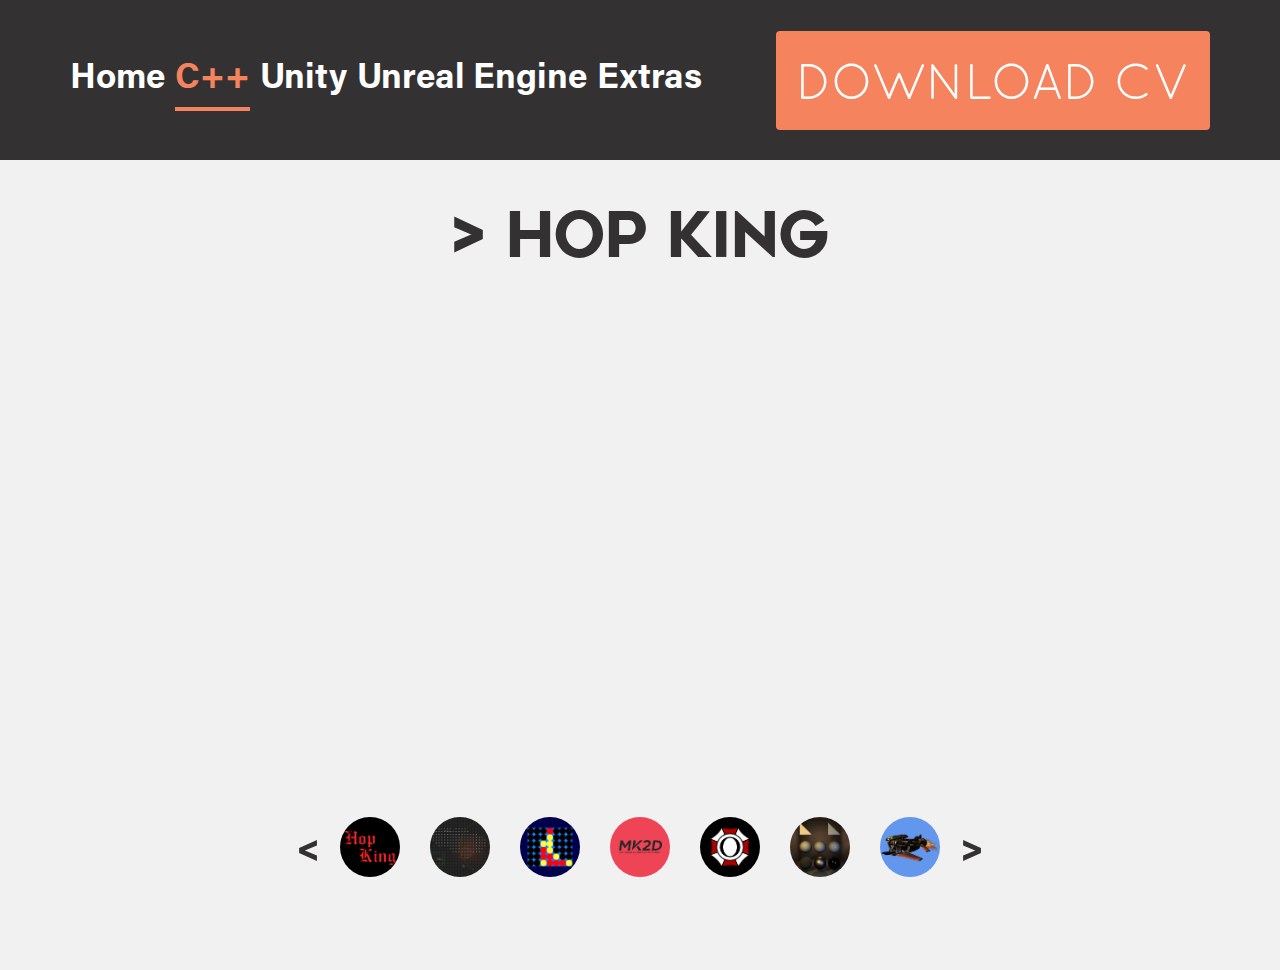
==== C++.html @ d54a9fe7 "Video support in slideshow + Graphics prog projects" ====
<!doctype html>
<html lang="nl">
    <head>
        <meta charset="UTF-8">
        <title>Sacha Gonzalez De Muer | C++ Projects</title>
        <link rel="stylesheet" href="css/style.css">
        <link rel="shortcut icon" type="image/png" href="images/illustraties/vault-boys/vault%20me.png"/>

        <script>
            // Function to update the button text based on screen size
            function updateButtonText() {
                const downloadButton = document.querySelector(".navbar-download-button");
                const isMobile = window.innerWidth <= 1024; // Adjust the screen width as needed

                if (isMobile) {
                    downloadButton.textContent = "CV";
                } else {
                    downloadButton.textContent = "DOWNLOAD CV";
                }
            }

            // Call the function on page load and when the window is resized
            window.addEventListener("load", updateButtonText);
            window.addEventListener("resize", updateButtonText);
        </script>
    </head>

    <body>
        <div class="wrapper zwart">
            <header>
                <div class="navbar-group">
                    <nav>
                        <ul class="navbar-buttons">
                            <li><a href="index.html">Home</a></li>
                            <li class="active"><a href="C++.html">C++</a></li>
                            <li><a href="unity.html">Unity</a></li>
                            <li><a href="unrealengine.html">Unreal Engine</a></li>
                            <li><a href="extras.html">Extras</a></li>
                        </ul>
                    </nav>
                </div>
                <a  href="files/GonzalezDeMuerSacha_CV_2022.pdf" class="navbar-download-button">DOWNLOAD CV</a>
            </header>
        </div>

        <main>

            <div id="slideshow-container" class="slider-container">
                <div class="piece-container">
                    <div class="piece-title">
                        <h1>> Hop King</h1>
                    </div>
                    <div class="piece" id="hopking">  
                        <div class="video-container">
                            <div class="embed-responsive">
                                <iframe width="1280" height="576" class="embed-responsive-item" src="https://www.youtube.com/embed/ayLXqarl1Rk"
                                        title="Banjo: Hop King - Trailer" frameborder="0"
                                        allow="accelerometer; autoplay; clipboard-write; encrypted-media; gyroscope; picture-in-picture; web-share"
                                        allowfullscreen> 
                                </iframe>
                            </div>

                            <div class="link-buttons">
                                <a href="https://github.com/Sacha-Gonzalez-DeMuer/HopKing-Remake" class="button git-link-btn">GitHub</a>
                                <a href="/path-to-download" class="button download-demo-btn">Download Demo</a>
                            </div>
                        </div>

                        <div id="piece-txt">
                            <h2>About</h2>
                            <p>
                                Hop King holds a special place as one of my initial C++ projects, where I embarked on
                                recreating one of my earlier games originally made in Unity, this time with my own art! It was
                                built using a lightweight SDL framework provided by HowestDAE. Go and give it a try!

                            <h3>
                                • 2D Collision<br>• Serialization (game & input)<br>• Input system
                            </h3>
                            </p>
                        <div class="tags">
                            <span class="tag tag-cpp">C++</span>
                            <span class="tag tag-art">Art</span>
                        </div>
                    </div>
                </div>
            </div>

            <div class="piece-container">
                <div class="piece-title">
                    <h1>&gt; GP Zombie Survivor AI</h1>
                </div>
                <div class="piece" id="zombieai">
                    <div class="slideshow-box">
                        <div class="slideshow">
                            <a href="images/zombieai/behaviortree.png" data-lightbox="zombieai">
                                <img width="920" height="480" src="images/zombieai/behaviortree.png" alt="Behavior Tree">
                            </a>
                            <a href="images/zombieai/patrol.gif" data-lightbox="zombieai">
                                <img width="920" height="480" src="images/zombieai/patrol.gif" alt="patrol demo">
                            </a>
                            <a href="images/zombieai/influence.gif" data-lightbox="zombieai">
                                <img width="920" height="480" src="images/zombieai/influence.gif" alt="Influence demo">
                            </a>
                        </div>

                        <div class="link-buttons">
                            <a href="https://github.com/Sacha-Gonzalez-DeMuer/GPP_Exam_ZombieGame" class="button git-link-btn">GitHub</a>
                            <a href="files/demos/" class="button download-demo-btn">Download Demo</a>
                        </div>
                    </div>
                    <div id="piece-txt">
                        <h2>About</h2>
                        <p>
                            One of my favorite assignments during my education at HowestDAE was to develop an AI agent that was capable of navigating and surviving in a 2D world full of zombies and crucial items to survive. 
                            This project allowed me to dig deeper into techniques that I had only partially grasped during my Unity developer days, such as Behavior Trees, Influence maps, and Steering behaviors.
                        </p>
                        <h3>
                            • Behavior Tree<br>• Steering Behaviors<br>• Influence Map
                        </h3>
                        <div class="tags">
                            <span class="tag tag-cpp">C++</span>
                        </div>


                    </div>
                </div>
            </div>

            <div class="piece-container">
                <div class="piece-title">

                    <h1>&gt; Monte Carlo<br> Search Tree</h1>
                </div>
                <div class="piece" id="mcts">
                    <div class="slideshow-box">
                        <div class="slideshow" id="noarrow">

                            <img src="images/gif/mcts.gif" alt="GP Research GIF"> 
                        </div>
                        <div class="link-buttons">
                            <a href="https://github.com/Sacha-Gonzalez-DeMuer/GPP_Exam_ZombieGame" class="button git-link-btn">GitHub</a>
                            <a href="files/demos/" class="button download-demo-btn">Download Demo</a>
                        </div>
                    </div>
                    <div id="piece-txt">
                        <h2>About</h2>
                        <p>
                            Embarking on a research project as part of the Gameplay Programming course at HowestDAE, I sought to unlock the mysteries of player AI engines. While chess engines fascinate me, I decided to take a different approach and explore the implementation of the Monte Carlo Tree Search (MCTS) algorithm for the game of Connect 4. I investigated strategies for optimizing and improving the model and learned a great deal about the intricacies of adaptive search algorithms and decision-making processes in game-playing AI.
                            <br><br>
                            Read about my research on the <a href="https://github.com/Sacha-Gonzalez-DeMuer/MK2D-Engine">ReadMe</a> page.
                        </p>

                        <div class="tags">
                            <span class="tag tag-cpp">C++</span>
                        </div>
                    </div>
                </div>
            </div>

            <div class="piece-container">
                <div class="piece-title">
                    <h1>&gt;  MK2D Game Engine</h1>
                </div>
                <div class="piece" id="mk2d">
                    <div class="slideshow-box">
                        <div class="slideshow" id="noarrow">
                            <img  src="images/logos/mk2d-banner-01.png" alt="GP Research GIF"> 
                        </div>
                        <div class="link-buttons">
                            <a href="https://github.com/Sacha-Gonzalez-DeMuer/GPP_MonteCarloSearchTree" target="_blank" class="button git-link-btn">GitHub</a>
                        </div>
                    </div>


                    <div id="piece-txt">
                        <h2>About</h2>
                        <p>
                            MK2D is a lightweight 2d game development engine which focuses on providing functionality that should feel familiar to Unity developers, it provides similar interfaces as unity for crucial functionalities in gameobjects and the scenegraph as well as time, delegates and collision.
                            <br><br>
                            More information on relevant design decisions can be found on the <a href="https://github.com/Sacha-Gonzalez-DeMuer/MK2D-Engine">ReadMe</a> page.
                        </p>


                        <h3>
                            • Component System<br>
                            • Scene Graph<br>
                            • Delegates<br>
                            • Commands<br>
                            • Input system with controller support<br>
                            • Component System<br>
                            • Sound service locator<br>
                        </h3>

                        <div class="tags">
                            <span class="tag tag-cpp">C++</span>
                        </div>
                    </div>
                </div>
            </div>


            <div class="piece-container">
                <div class="piece-title">
                    <h1>&gt; Resident Evil Overlord</h1>
                </div>
                <div class="piece" id="raytracer">
                    <div class="slideshow-box">
                        <div class="slideshow" id="noarrow">
                            <video controls>
                                <source src="images/overlord/Walkthrough.mp4" type="video/mp4">
                            </video>
                        </div>
                        <div class="link-buttons">
                            <a href="https://github.com/Sacha-Gonzalez-DeMuer/Dual-Rasterizer" target="_blank" class="button git-link-btn">GitHub</a>
                        </div>
                    </div>

                    <div id="piece-txt">
                        <h2>About</h2>
                        <p>
                           I expanded the Overlord engine to support essential features like animation, particles, post processing and more. With the final goal of developing a Resident Evil 1 demo remake. To this end I integrated deferred rendering to achieve visually captivating scenes capturing the atmospheric essence of the original game.
                        </p>


                        <h3>
                            • Deferred rendering<br>
                            • Shadow Mapping<br>
                            • Particle System<br>
                            • Post Processing<br>
                            • Mesh Skinning & Animating<br>
                            • PhysX Character Controller<br>
                        </h3>

                        <div class="tags">
                            <span class="tag tag-cpp">C++</span>
                            <span class="tag">SDL</span>
                            <span class="tag">DirectX 11</span>
                            <span class="tag">HLSL</span>
                            <span class="tag">PhysX</span>
                        </div>
                    </div>
                </div>
            </div>

            <div class="piece-container">
                <div class="piece-title">
                    <h1>&gt; Software Raytracer</h1>
                </div>
                <div class="piece" id="raytracer">
                    <div class="slideshow-box">
                        <div class="slideshow" id="noarrow">
                            <a href="images/raytracer/ref-demo.gif" data-lightbox="rtref">
                                <img  src="images/raytracer/ref-demo.gif" alt="rtref"> </a>

                            <a href="images/raytracer/bunny-demo.gif" data-lightbox="rtbunny">
                                <img  src="images/raytracer/bunny-demo.gif" alt="RT bunny"> </a>
                        </div>
                        <div class="link-buttons">
                            <a href="https://github.com/Sacha-Gonzalez-DeMuer/SDL-Raytracer" target="_blank" class="button git-link-btn">GitHub</a>
                        </div>
                    </div>


                    <div id="piece-txt">
                        <h2>About</h2>
                        <p>
                            I created a PBR ray tracer using SDL, incorporating BVH optimizations and threading for improved performance.
                        </p>

                        <h3>
                            • Physically Based Rendering<br>
                            • Bounding Volume Hierarchy<br>
                        </h3>

                        <div class="tags">
                            <span class="tag tag-cpp">C++</span>
                            <span class="tag">SDL</span>
                        </div>
                    </div>
                </div>
            </div>

            <div class="piece-container">
                <div class="piece-title">
                    <h1>&gt; Dual Rasterizer</h1>
                </div>
                <div class="piece" id="raytracer">
                    <div class="slideshow-box">
                        <div class="slideshow" id="noarrow">
                            <a href="images/rasterizer/dualrasterizer-0.gif" data-lightbox="rtref">
                                <img  src="images/rasterizer/dualrasterizer-demo.gif" alt="rtref"> </a>
                        </div>
                        <div class="link-buttons">
                            <a href="https://github.com/Sacha-Gonzalez-DeMuer/Dual-Rasterizer" target="_blank" class="button git-link-btn">GitHub</a>
                        </div>
                    </div>


                    <div id="piece-txt">
                        <h2>About</h2>
                        <p>
                            This project encompassed a software- and hardware rasterizer utilizing DX11. This project was my introduction to DirectX 11 and HLSL.
                        </p>
                        
                        <div class="tags">
                            <span class="tag tag-cpp">C++</span>
                            <span class="tag">SDL</span>
                            <span class="tag">DirectX 11</span>
                            <span class="tag">HLSL</span>
                        </div>
                    </div>
                </div>
            </div>


            </div>

        <div class="overview">
            <div class="btn-container">
                <button id="prev-btn">&lt;</button>
            </div>
            <button class="overview-btn" onclick="scrollToSlide(0)">
                <img src="images/logos/hopking.png" alt="Hop King" data-slide-index="0">
            </button>
            <button class="overview-btn" onclick="scrollToSlide(1)">
                <img src="images/logos/zombieai.png" alt="zombieai" data-slide-index="1">
            </button>
            <button class="overview-btn" onclick="scrollToSlide(2)">
                <img src="images/logos/mcts.png" alt="mcts" data-slide-index="2">
            </button>
            <button class="overview-btn" onclick="scrollToSlide(2)">
                <img src="images/logos/mk2d.png" alt="mk2d" data-slide-index="2">
            </button>
           <button class="overview-btn" onclick="scrollToSlide(2)">
                <img src="images/logos/reoverlord-01.png" alt="reoverlord" data-slide-index="2">
            </button>
            <button class="overview-btn" onclick="scrollToSlide(2)">
                <img src="images/logos/raytracer-01.png" alt="raytracer" data-slide-index="2">
            </button>
            <button class="overview-btn" onclick="scrollToSlide(2)">
                <img src="images/logos/rasterizer-01.png" alt="rasterizer" data-slide-index="2">
            </button>
            <div class="btn-container">
                <button id="next-btn">&gt;</button>
            </div>
        </div>
        </main>

    <script src="path/to/lightbox.js"></script>
    <script>

        document.addEventListener("DOMContentLoaded", function () {
            const container = document.getElementById("slideshow-container");
            const pieceContainers = Array.from(document.getElementsByClassName("piece-container"));
            const overviewButtons = Array.from(document.getElementsByClassName("overview-btn"));

    let currentSlideIndex = 0;
    let isVideoPlaying = false; // Variable to track video playback

            container.style.width = `${pieceContainers.length * 100}vw`;

            let currentSlide = 0;

            function scrollToSlide(index) {
                if (index >= 0 && index < pieceContainers.length) {
                    container.scrollTo({
                        left: pieceContainers[index].offsetLeft - container.offsetWidth / 2 + pieceContainers[index].offsetWidth / 2,
                        behavior: "smooth",
                    });

                    // Remove active class from all buttons
                    overviewButtons.forEach((btn) => btn.classList.remove("active"));

                    // Add active class to the corresponding button
                    overviewButtons[index].classList.add("active");

                    currentSlide = index;
                }
            }

            overviewButtons.forEach((btn, index) => {
                btn.addEventListener("click", function () {
                    scrollToSlide(index);
                });
            });

            document.getElementById("next-btn").addEventListener("click", function () {
                if (currentSlide < pieceContainers.length - 1) {
                    scrollToSlide(currentSlide + 1);
                }
            });

            document.getElementById("prev-btn").addEventListener("click", function () {
                if (currentSlide > 0) {
                    scrollToSlide(currentSlide - 1);
                }
            });
            
            
            
            

            // Slideshow functionality
            const slideshows = Array.from(document.querySelectorAll(".slideshow"));

            slideshows.forEach((slideshow) => {
                const slides = Array.from(slideshow.children);

                let currentSlideIndex = 0;

                function showSlide(index) {
                    slides.forEach((slide) => {
                        slide.style.display = "none";
                    });

                    slides[index].style.display = "block";
                }

                function nextSlide() {
                    currentSlideIndex++;
                    if (currentSlideIndex >= slides.length) {
                        currentSlideIndex = 0;
                    }
                    showSlide(currentSlideIndex);
                }

                function previousSlide() {
                    currentSlideIndex--;
                    if (currentSlideIndex < 2) {
                        currentSlideIndex = slides.length - 1;
                    }
                    showSlide(currentSlideIndex);
                }

                setInterval(nextSlide, 9000); // Automatically switch to the next slide every 3 seconds

                // Check if the slideshow should have arrows (previous and next buttons)
                if (!slideshow.classList.contains("noarrow")) {
                    // Add event listeners for previous and next buttons
                    const slideshowPrevBtn = document.createElement("button");
                    slideshowPrevBtn.innerText = "<";
                    slideshowPrevBtn.classList.add("slideshow-prev-btn");
                    slideshowPrevBtn.addEventListener("click", previousSlide);

                    const slideshowNextBtn = document.createElement("button");
                    slideshowNextBtn.innerText = ">";
                    slideshowNextBtn.classList.add("slideshow-next-btn");
                    slideshowNextBtn.addEventListener("click", nextSlide);

                    // Append the buttons to the slideshow
                    slideshow.appendChild(slideshowPrevBtn);
                    slideshow.appendChild(slideshowNextBtn);
                }

                showSlide(currentSlideIndex);
            });

            // Swiping functionality for horizontal slide change
            let touchStartX = 0;
            let touchEndX = 0;

            container.addEventListener("touchstart", (event) => {
                touchStartX = event.touches[0].clientX;
            });

            container.addEventListener("touchmove", (event) => {
                touchEndX = event.touches[0].clientX;
            });

            container.addEventListener("touchend", () => {
                if (touchEndX - touchStartX > 50) {
                    // Swiped left to right (previous slide)
                    if (currentSlide > 0) {
                        scrollToSlide(currentSlide - 1);
                    }
                } else if (touchStartX - touchEndX > 50) {
                    // Swiped right to left (next slide)
                    if (currentSlide < pieceContainers.length - 1) {
                        scrollToSlide(currentSlide + 1);
                    }
                }
            });
        });

        // Get all the .piece elements
        var pieces = document.querySelectorAll('.piece');

        // Loop through each .piece
        pieces.forEach(function(piece) {
            // Get the image or video within the .piece
            var media = piece.querySelector('img, video, .video-container, .gif-container');

            // Get the .link-buttons within the .piece
            var linkButtons = piece.querySelector('.link-buttons');

            // Set the width of the .link-buttons to the width of the image or video
            linkButtons.style.width = media.offsetWidth + 'px';
        });

        // Function to set the width of .link-buttons relative to media element
        function adjustLinkButtonsWidth() {
            const pieces = document.querySelectorAll('.piece');

            pieces.forEach((piece) => {
                const media = piece.querySelector('img, video, .video-container, .gif-container');
                const linkButtons = piece.querySelector('.link-buttons');

                linkButtons.style.width = media.offsetWidth + 'px';
            });
        }

        // Call the function on page load and when the window is resized
        window.addEventListener("load", adjustLinkButtonsWidth);
        window.addEventListener("resize", adjustLinkButtonsWidth);

        // Function to check if the current screen size is mobile or desktop
        function isMobileScreen() {
            return window.innerWidth <= 767; // Adjust the width breakpoint as needed for mobile devices
        }

        // Function to move the link buttons to a higher position (under the piece-txt div) for small screens
        function moveLinkButtonsToHigherPosition() {
            if (window.innerWidth < 1400) {
                const pieces = document.querySelectorAll('.piece');

                pieces.forEach((piece) => {
                    const pieceTxt = piece.querySelector('#piece-txt');
                    const linkButtons = piece.querySelector('.link-buttons');

                    // Check if the link buttons are already a child of the piece-txt div
                    if (!pieceTxt.contains(linkButtons)) {
                        pieceTxt.appendChild(linkButtons);
                    }
                });
            }
        }

        // Call the function on page load and when the window is resized
        window.addEventListener("load", moveLinkButtonsToHigherPosition);
        window.addEventListener("resize", moveLinkButtonsToHigherPosition);


        // Function to move the tags div two divs higher for small screens
        function moveTagsDivTwoDivsHigher() {
            if (window.innerWidth < 1400) {
                const pieces = document.querySelectorAll('.piece');

                pieces.forEach((piece) => {
                    const pieceTxt = piece.querySelector('#piece-txt');
                    const tagsDiv = piece.querySelector('.tags');

                    // Check if the tags div is already two divs higher (below the .video-container)
                    if (pieceTxt.previousElementSibling !== tagsDiv) {
                        piece.insertBefore(tagsDiv, pieceTxt); // Move the tags div two divs higher
                    }
                });
            }
        }

        // Call the function on page load and when the window is resized
        window.addEventListener("load", moveTagsDivTwoDivsHigher);
        window.addEventListener("resize", moveTagsDivTwoDivsHigher);

        // Function to move the piece-title down one div
        function movePieceTitleDownOneDiv() {
            if (window.innerWidth < 1400) {
                const pieceContainers = document.querySelectorAll('.piece-container');

                pieceContainers.forEach((container) => {
                    const piece = container.querySelector('.piece');
                    const pieceTitle = container.querySelector('.piece-title');

                    // Check if the piece-title is already in the desired position (below the piece div)
                    if (piece.firstElementChild !== pieceTitle) {
                        piece.insertBefore(pieceTitle, piece.firstElementChild);
                    }
                });
            }
        }

        // Call the function on page load and when the window is resized
        window.addEventListener('load', movePieceTitleDownOneDiv);
        window.addEventListener('resize', movePieceTitleDownOneDiv);
        
        
        
    </script>
</html>
---- css/style.css ----
/*Sacha Gonzalez*/


:root{
    --orange: #F5845E;
}
@font-face {
    font-family: 'quicksand';
    src: url(quicksand.otf);
}

/* Regular */
@font-face {
    font-family: 'acumin';
    src: url(Acumin-RPro.otf) format('opentype');
    font-weight: normal;
    font-style: normal;
}

/* Bold */
@font-face {
    font-family: 'acumin';
    src: url(Acumin-BdPro.otf) format('opentype');
    font-weight: bold;
    font-style: normal;
}

/* Italic */
@font-face {
    font-family: 'acumin';
    src: url(Acumin-ItPro.otf) format('opentype');
    font-weight: normal;
    font-style: italic;
}


/* Bold Italic */
@font-face {
    font-family: 'acumin';
    src: url(Acumin-BdItPro.otf) format('opentype');
    font-weight: bold;
    font-style: italic;
}

@font-face {
    font-family: 'Geometos';
    src: url(Geometos.ttf);
}

@font-face {
    font-family: 'Bebas';
    src:url(BebasNeue-Regular.otf);
}

body {
    font-family: 'acumin', sans-serif;
    margin: 0;
    padding: 0;
    display: flex;
    flex-direction: column;
    min-height: 100vh;
    background-color: #F1F1F2;
}

p {
    font-family: 'quicksand';
    font-size: 18px;
}
a {
    color: var(--orange);
    font-size: 16px;

}
a:hover {
    color:  #97C6FF; /* Change to your preferred color when hovered (here, using orange as an example) */
}
.zwart {
    background-color: #333132
}
main, footer {
    width: 90vw;
    margin: 0px;
}

header {
    display: flex;
    justify-content: center; /* Center the navbar items */
    align-items: center;
    width: 100%;
    height: 60px;
    margin: 0 auto;
    font-size: 20px;
}

nav {
    width: 100%;
    display: flex;
    justify-content: center; /* Horizontally center the navigation */
}

nav ul {
    display: flex;
    list-style: none;
    padding: 0;
    justify-content: center; /* Horizontally center the list items within the navigation */
}

nav ul li {
    margin-right: 20px;
}

nav ul a {
    color: #fff;
    text-decoration: none;
    font-weight: bold;
    padding-bottom: 10px;
    border-bottom: 4px transparent solid;
}

.active a,
nav a:hover {
    border-bottom: 4px #fff solid;
    color: var(--orange);
}

.active a, nav a:hover {
    border-bottom: 4px #fff solid; 
    padding-bottom: 10px;
    border-bottom-color: var(--orange);
}

main { 
    display: flex;
    margin: auto;
    align-content: center;
}

h1 {
    font-family: 'Geometos';
    font-size: 36px;
    color: #333132;
}

h2 {
    padding: 0;
}

h2 a {
    font-weight: bold;
    color: inherit; /* Optional: inherit the color from the surrounding text */
}



#socials a { 
    color: #ed1651;
    font-family: 'quicksand';
    font-size: 20px;
    text-decoration: none;
    font-weight: bold;
    margin-right: 20px; }

background-color: #ed1651; color: white;}

#slideshow-container {
    width: 100%;
    height: 100%;
    overflow: hidden;
    white-space: nowrap;
    position: relative;
    margin: 0 auto; /* Center the slideshow container */
}
.piece-container {
    display: inline-block;
    width: 90vw;
    vertical-align: top;
    overflow-y: auto; /* Allows vertical scrolling */
    overflow-x: hidden; /* Prevents horizontal scrolling within each piece-container */
}

.embed-responsive {
    height: 480px;
}

.piece {
    position: relative;
    display: flex;
    align-items: flex-start;
    width: 100%;
    height: 100%;
    padding-bottom: 80px; /* Add padding to account for the black border */
}
.video-container {
    width: 70%;
    position: relative;
    padding-bottom: 65%; /* Adjust this value as needed to raise or lower the video */
    overflow: hidden;
}

.video-container iframe {
    width: 100%;
    height: 100%;
}

#piece-txt {
    padding-left: 20px;
    overflow: visible;
    max-width: 40vw;
    white-space: normal;
}
}

.btn-container {
    position: absolute;
    bottom: 20px;
    left: 50%;
    transform: translateX(-50%);
    z-index: 1; 
}

.btn-container button {
    font-family: 'Geometos';
    font-size: 40px;
    margin-bottom: -8px;
    border: none;
    background-color: transparent;
    color: #333132;
    cursor: pointer;
    transition: color 0.3s, transform 0.3s;
    text-align: left;
    z-index: 1; 
}
.btn-container button:hover {
    color: red;
    transform: translateY(-5px);
}

/* OVERVIEW */

.overview {
    background-color: transparent;
    display: flex;
    flex-direction: row;
    justify-content: center;
    align-items: center;
    position: absolute;
    bottom: 10px;
    left: 50%;
    transform: translateX(-50%);
    z-index: 1;
    padding-bottom: 20px; 
    margin: auto; 
}

.overview-btn {
    border: 2px solid transparent;
    padding: 5px;
    background-color: transparent;
}

.overview-btn img {
    width: 70px; 
    border: 2px solid transparent;
}

.overview-btn.active img {
    border-color: red; 
}

.overview-btn img:hover {
    border-color: red;
}

.overview-btn:hover {
    transform: translateY(-5px);
}

/* TAGS */

.tags {
    margin-top: 10px;
}

.tag {
    background-color: #FCAB95;
    display: inline-block;
    color: white;
    padding: 5px 10px;
    border-radius: 20px;
    margin-right: 5px;
}

.tag-cpp {
    background-color: #659BD3; /* Red background */
    color: white;
}

.tag-art {
    color: #333333;
    background-color: #FFF08B; /* Yellow background */
}

.tag-csharp {
    background-color: #9A4891;
    color: white;
}



/* INDEX */

.navbar-group {
    display: flex;
}

.navbar-buttons {
    display: flex;
    list-style: none;
    padding: 0;
    margin-right: 30vw; /* Add desired distance between buttons */
}

.navbar-download-button {
    font-family: 'quicksand';
    font-weight: lighter;
    padding: 10px 20px;
    background-color: white;
    color: black;
    text-decoration: none;
    border-radius: 4px;
    transition: background-color 0.3s;
}

.navbar-download-button:hover {
    background-color: var(--orange);
    color: white;
}

.slideshow-content {
    display: flex;
    justify-content: center; 
    height: 100%; 
}

.slideshow-content .slide {
    display: none;
}

.slideshow-content .slide:first-child {
    display: block;
}

.slideshow {
    position: relative;
}

.slideshow-prev-btn,
.slideshow-next-btn {
    position: absolute;
    top: 50%;
    transform: translateY(-50%);
    background-color: transparent;
    border: none;
    font-size: 24px;
    color: #ffffff;
    cursor: pointer;
}

.slideshow-prev-btn {
    left: 10px;
    color: var(--orange);
}

.slideshow-next-btn {
    right: 10px;
    color: var(--orange);
}
.link-buttons {
    position: relative;
    bottom: 0;
    right: 0;
    margin-top: 10px;
    text-align: right;
}
.button {
    display: inline-block;
    background-color: #333333;
    color: #ffffff;
    padding: 10px 20px;
    text-decoration: none;
    border-radius: 4px;
    margin-right: 10px;
    transition: background-color 0.3s ease;
}
.button:hover {
    background-color: #555555;
}

.git-link-btn {
    background-color: #6469B0;
}
.page-link-btn {
    background-color: var(--orange);
}
.download-demo-btn {
    background-color: var(--orange);
}
.embed-responsive {
    position: relative;
    padding-bottom: 52.17%; 
    height: 0;
}
.embed-responsive iframe {
    position: absolute;
    top: 0;
    left: 0;
    width: 100%; /* Make the iframe responsive */
    height: 100%; /* Make the iframe responsive */
}

.piece {
    display: flex;
    align-items: flex-start;
    width: 100%;
    height: 100%;
    padding-bottom: 80px; /* Add padding to account for the black border */
}
.piece-container .piece img {
    width: 100%; /* Ensure the image takes the full width of its container */
    height: 100%; /* Ensure the image takes the full height of its container */
    object-fit: cover; /* Scale the image to cover the container while maintaining aspect ratio */
}
#slideshow-container {
    width: 100%;
    height: 70vh;
    overflow: hidden;
    white-space: nowrap;
    position: relative;
    margin: 0 auto;
}
.slideshow video {
    width: 1024px;
    height: 576px;
}

@media screen and (max-width: 1400px)   {
    body {
        overflow: auto;
    }

    .button {
        padding: 50px 50px;
        margin: 100px 0 100px 0;
        text-decoration: none;
        border-radius: 55px;
        margin-right: 10px;
        transition: background-color 0.3s ease;
    }

    /* New styles for the .content-wrapper */
    .content-wrapper {
        position: relative; /* Ensure .overview is positioned relative to this container */
    }

    .overview {
        width: 100%;
        background-color: var(--dark-grey);
        display: flex;
        justify-content: center;
        align-items: center;
        padding: 10px;
        position: absolute;
        bottom: 0; /* Position the overview at the bottom */
    }

    .overview-btn {
        margin: 0 5px; /* Adjust the spacing between overview buttons */
    }

    /* Optional: Adjust font size and button sizes for better mobile presentation */
    .overview-btn img {
        max-width: 60px;
        max-height: 60px;
    }

    .overview-btn.active img {
        border: 3px solid var(--orange);
    }

    .overview-btn img {
        border: 3px solid transparent;
        border-radius: 50%;
        transition: border-color 0.3s ease;
    }
    .piece {
    flex-direction: column; /* Arrange elements vertically */
    align-items: center; /* Center elements horizontally */
    height: auto; /* Remove fixed height */
    max-height: 80vh;
    overflow: auto;
}
    .piece-title h1 {
        font-size: 60px;
        text-align: center;
    }

    .slider-container {
        display: flex;
        flex-wrap: nowrap;
        overflow-x: scroll;
        scroll-snap-type: x mandatory;
        -webkit-overflow-scrolling: touch;
    }

    .piece-container {
        min-width: 100%;
        flex: 0 0 100%;
        scroll-snap-align: start;
        overflow-y: auto; /* Enable vertical scrolling when content exceeds the container height */
        max-height: 93%;
    }

    #piece-txt {
        text-align: center;
        padding: 20px;
        margin-top: 0; /* Reset the margin top */
        margin-bottom: 0; /* Reset the margin bottom */
        max-width: none;
        max-height: none;
    }

    #piece-txt h2 {
        font-size: 60px;
        margin-top: 0;
    }

    #piece-txt h3 {
        font-size: 55px;
        margin-top: 200px;
        overflow: visible;
    }
    #piece-txt p {
        font-size: 30px;
        margin-bottom: 0; 
    }

    .video-container {
    width: 100%;
    position: relative;
    padding-bottom: 56.25%; /* Adjust this value as needed to maintain the iframe aspect ratio (16:9) */
}

    header {
        display: flex;
        justify-content: center; /* Center the navbar items */
        align-items: center;
        width: 100%;
        height: 160px;
        margin: 0 auto;
        font-size: 35px;
    }

    .navbar-buttons {
        margin-right: 5vw; /* Add desired distance between buttons */
    }

    .navbar-buttons li {
        margin-right: 10px;
    }

    .navbar-buttons li a {
        font-size: 35px;
    }

    .navbar-download-button {
        font-size: 50px;
        color: white;
        background-color: var(--orange);
        padding: 20px 20px;
    }

    .link-buttons {
        text-align: center;
    }
/* Optional: Adjust the padding or margin for the tags to avoid overlapping with the iframe */
.tags {
    font-size: 16px;
    margin-bottom: 100px; /* Adjust this value as needed */
}

    .tag {
        padding: 5px 10px;
        border-radius: 0px;
        margin-right: 5px;
    }

    #slideshow-container {
        height: 90vh;
    }
    .embed-responsive iframe {
    position: absolute;
    top: 0;
    left: 0;
    width: 100%; /* Make the iframe responsive */
    height: 100%; /* Make the iframe responsive */
    max-height: 100%; /* Allow the iframe to scale down while maintaining aspect ratio */
}
.slideshow video {
    /* Set the width and height to make the video smaller */
    width: 20%; /* Change this value to your desired width */
    height: 10%; /* Change this value to your desired height */
}
@media screen and (max-width: 1468px) and (orientation: portrait)  {
    body {
        overflow: auto;
    }

    .button {
        padding: 50px 50px;
        margin: 100px 0 100px 0;
        text-decoration: none;
        border-radius: 55px;
        margin-right: 10px;
        transition: background-color 0.3s ease;
    }

    /* New styles for the .content-wrapper */
    .content-wrapper {
        position: relative; /* Ensure .overview is positioned relative to this container */
    }

    .overview {
        width: 100%;
        background-color: var(--dark-grey);
        display: flex;
        justify-content: center;
        align-items: center;
        padding: 10px;
        position: absolute;
        bottom: 0; /* Position the overview at the bottom */
    }

    .overview-btn {
        margin: 0 5px; /* Adjust the spacing between overview buttons */
    }

    .overview-btn img {
        max-width: 60px;
        max-height: 60px;
    }

    .overview-btn.active img {
        border: 10px solid var(--orange);
    }

    .overview-btn img {
        border: 10px solid transparent;
        border-radius: 50%;
        transition: border-color 0.3s ease;
    }
    .piece {
    flex-direction: column; /* Arrange elements vertically */
    align-items: center; /* Center elements horizontally */
    height: auto; /* Remove fixed height */
    max-height: 80vh;
    overflow: auto;
}
    .piece-title h1 {
        font-size: 60px;
        text-align: center;
    }

    .slider-container {
        display: flex;
        flex-wrap: nowrap;
        overflow-x: scroll;
        scroll-snap-type: x mandatory;
        -webkit-overflow-scrolling: touch;
    }

    .piece-container {
        min-width: 100%;
        flex: 0 0 100%;
        scroll-snap-align: start;
        overflow-y: auto; /* Enable vertical scrolling when content exceeds the container height */
        max-height: 93%;
    }

    #piece-txt {
        text-align: center;
        padding: 20px;
        margin-top: 0; /* Reset the margin top */
        margin-bottom: 0; /* Reset the margin bottom */
        max-width: none;
        max-height: none;
    }

    #piece-txt h2 {
        font-size: 60px;
        margin-top: 0;
    }

    #piece-txt h3 {
        font-size: 55px;
        margin-top: 200px;
        overflow: visible;
    }
    #piece-txt p {
        font-size: 30px;
        margin-bottom: 0; 
    }

    .video-container {
    width: 100%;
    position: relative;
    padding-bottom: 56.25%; /* Adjust this value as needed to maintain the iframe aspect ratio (16:9) */
}

    header {
        display: flex;
        justify-content: center; /* Center the navbar items */
        align-items: center;
        width: 100%;
        height: 160px;
        margin: 0 auto;
        font-size: 35px;
    }

    .navbar-buttons {
        margin-right: 5vw; /* Add desired distance between buttons */
    }

    .navbar-buttons li {
        margin-right: 10px;
    }

    .navbar-buttons li a {
        font-size: 35px;
    }

    .navbar-download-button {
        font-size: 50px;
        color: white;
        background-color: var(--orange);
        padding: 20px 20px;
    }

    .link-buttons {
        text-align: center;
    }
/* Optional: Adjust the padding or margin for the tags to avoid overlapping with the iframe */
.tags {
    font-size: 16px;
    margin-bottom: 100px; /* Adjust this value as needed */
}

    .tag {
        padding: 5px 10px;
        border-radius: 0px;
        margin-right: 5px;
    }

    #slideshow-container {
        height: 90vh;
    }
    .embed-responsive iframe {
    position: absolute;
    top: 0;
    left: 0;
    width: 100%; /* Make the iframe responsive */
    height: 100%; /* Make the iframe responsive */
    max-height: 100%; /* Allow the iframe to scale down while maintaining aspect ratio */
}

}
</style>
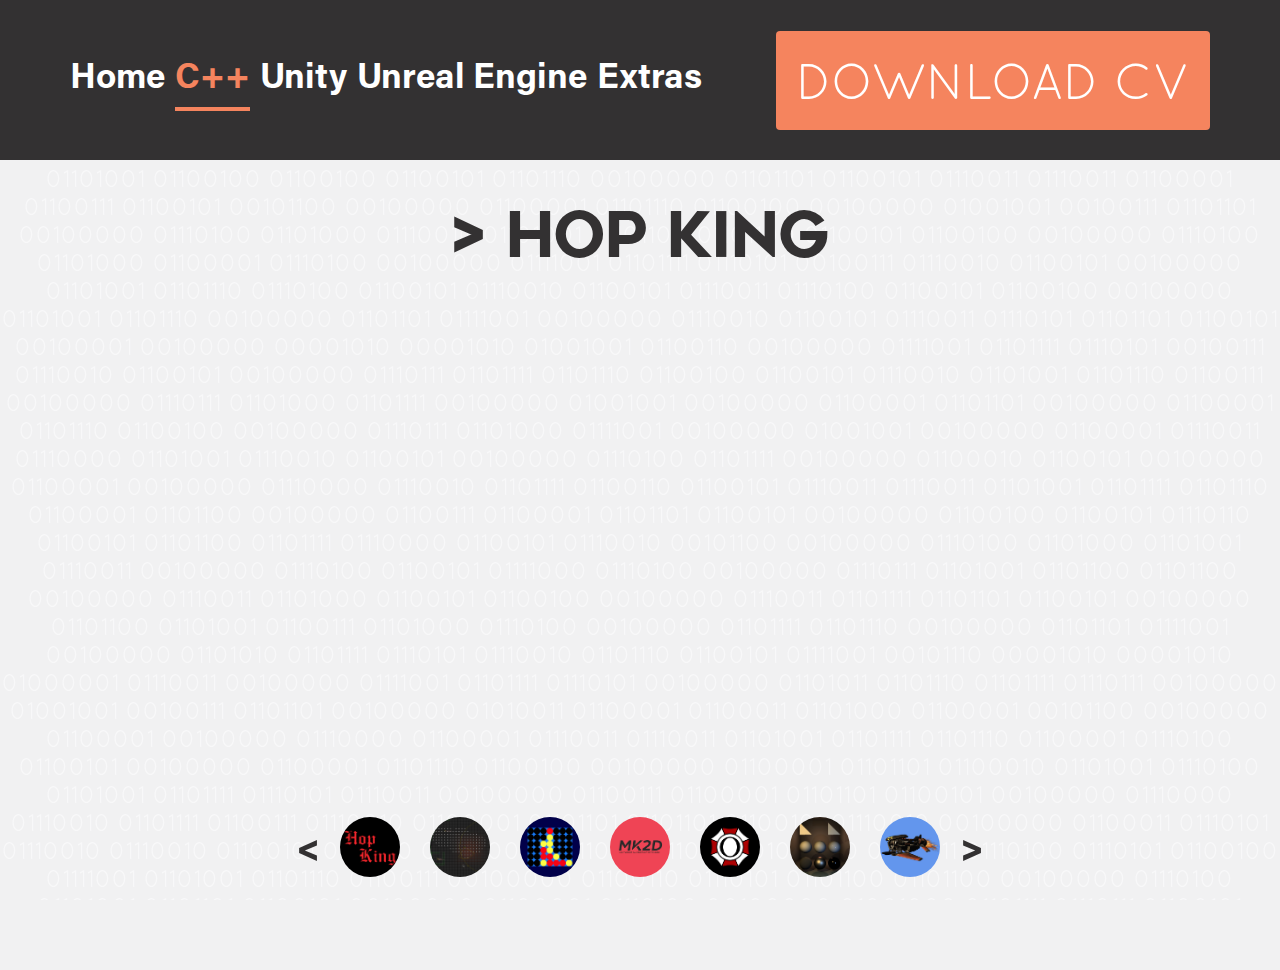
==== commit d22854e0: "Added background pattern. About me text and updated CV" ====
--- a/C++.html
+++ b/C++.html
@@ -39,7 +39,7 @@
                         </ul>
                     </nav>
                 </div>
-                <a  href="files/GonzalezDeMuerSacha_CV_2022.pdf" class="navbar-download-button">DOWNLOAD CV</a>
+                <a  href="files/GonzalezDeMuerSacha_CV_2023.pdf" class="navbar-download-button">DOWNLOAD CV</a>
             </header>
         </div>
 
@@ -53,25 +53,21 @@
                     <div class="piece" id="hopking">  
                         <div class="video-container">
                             <div class="embed-responsive">
-                                <iframe width="1280" height="576" class="embed-responsive-item" src="https://www.youtube.com/embed/ayLXqarl1Rk"
-                                        title="Banjo: Hop King - Trailer" frameborder="0"
-                                        allow="accelerometer; autoplay; clipboard-write; encrypted-media; gyroscope; picture-in-picture; web-share"
-                                        allowfullscreen> 
-                                </iframe>
+                               <iframe width="1280" height="720" src="https://www.youtube.com/embed/YPf-1qK7gQg" title="Banjo: Return of Hop King - Trailer" frameborder="0" allow="accelerometer; autoplay; clipboard-write; encrypted-media; gyroscope; picture-in-picture; web-share" allowfullscreen></iframe>
                             </div>
 
                             <div class="link-buttons">
                                 <a href="https://github.com/Sacha-Gonzalez-DeMuer/HopKing-Remake" class="button git-link-btn">GitHub</a>
-                                <a href="/path-to-download" class="button download-demo-btn">Download Demo</a>
+                                <a href="files/demos/hopking-remake-demo_sachagdm.zip" class="button download-demo-btn">Download Demo</a>
                             </div>
                         </div>
 
                         <div id="piece-txt">
                             <h2>About</h2>
                             <p>
-                                Hop King holds a special place as one of my initial C++ projects, where I embarked on
+                                > Hop King holds a special place as one of my initial C++ projects, where I embarked on
                                 recreating one of my earlier games originally made in Unity, this time with my own art! It was
-                                built using a lightweight SDL framework provided by HowestDAE. Go and give it a try!
+                                built using a lightweight SDL framework. Go and give it a try!
 
                             <h3>
                                 • 2D Collision<br>• Serialization (game & input)<br>• Input system
@@ -105,13 +101,13 @@
 
                         <div class="link-buttons">
                             <a href="https://github.com/Sacha-Gonzalez-DeMuer/GPP_Exam_ZombieGame" class="button git-link-btn">GitHub</a>
-                            <a href="files/demos/" class="button download-demo-btn">Download Demo</a>
+                            <a href="files/demos/zombieai-demo.zip" class="button download-demo-btn">Download Demo</a>
                         </div>
                     </div>
                     <div id="piece-txt">
                         <h2>About</h2>
                         <p>
-                            One of my favorite assignments during my education at HowestDAE was to develop an AI agent that was capable of navigating and surviving in a 2D world full of zombies and crucial items to survive. 
+                            > One of my favorite assignments during my education at HowestDAE was to develop an AI agent that was capable of navigating and surviving in a 2D world full of zombies and crucial items to survive. 
                             This project allowed me to dig deeper into techniques that I had only partially grasped during my Unity developer days, such as Behavior Trees, Influence maps, and Steering behaviors.
                         </p>
                         <h3>
@@ -128,18 +124,17 @@
 
             <div class="piece-container">
                 <div class="piece-title">
-
-                    <h1>&gt; Monte Carlo<br> Search Tree</h1>
+                    <h1>&gt; Monte Carlo Search Tree</h1>
                 </div>
                 <div class="piece" id="mcts">
                     <div class="slideshow-box">
-                        <div class="slideshow" id="noarrow">
+                        <div class="slideshow">
 
                             <img src="images/gif/mcts.gif" alt="GP Research GIF"> 
                         </div>
                         <div class="link-buttons">
-                            <a href="https://github.com/Sacha-Gonzalez-DeMuer/GPP_Exam_ZombieGame" class="button git-link-btn">GitHub</a>
-                            <a href="files/demos/" class="button download-demo-btn">Download Demo</a>
+                            <a href="https://github.com/Sacha-Gonzalez-DeMuer/GPP_MonteCarloSearchTree" class="button git-link-btn">GitHub</a>
+                            <a href="files/demos/mcts-demo.zip" class="button download-demo-btn">Download Demo</a>
                         </div>
                     </div>
                     <div id="piece-txt">
@@ -147,7 +142,7 @@
                         <p>
                             Embarking on a research project as part of the Gameplay Programming course at HowestDAE, I sought to unlock the mysteries of player AI engines. While chess engines fascinate me, I decided to take a different approach and explore the implementation of the Monte Carlo Tree Search (MCTS) algorithm for the game of Connect 4. I investigated strategies for optimizing and improving the model and learned a great deal about the intricacies of adaptive search algorithms and decision-making processes in game-playing AI.
                             <br><br>
-                            Read about my research on the <a href="https://github.com/Sacha-Gonzalez-DeMuer/MK2D-Engine">ReadMe</a> page.
+                            Read about my research on the <a href="https://github.com/Sacha-Gonzalez-DeMuer/GPP_MonteCarloSearchTree">ReadMe</a> page.
                         </p>
 
                         <div class="tags">
@@ -163,11 +158,11 @@
                 </div>
                 <div class="piece" id="mk2d">
                     <div class="slideshow-box">
-                        <div class="slideshow" id="noarrow">
+                        <div class="slideshow">
                             <img  src="images/logos/mk2d-banner-01.png" alt="GP Research GIF"> 
                         </div>
                         <div class="link-buttons">
-                            <a href="https://github.com/Sacha-Gonzalez-DeMuer/GPP_MonteCarloSearchTree" target="_blank" class="button git-link-btn">GitHub</a>
+                            <a href="https://github.com/Sacha-Gonzalez-DeMuer/MK2D-Engine" target="_blank" class="button git-link-btn">GitHub</a>
                         </div>
                     </div>
 
@@ -205,13 +200,13 @@
                 </div>
                 <div class="piece" id="raytracer">
                     <div class="slideshow-box">
-                        <div class="slideshow" id="noarrow">
-                            <video controls>
+                        <div class="slideshow">
+                            <video wid controls>
                                 <source src="images/overlord/Walkthrough.mp4" type="video/mp4">
                             </video>
                         </div>
                         <div class="link-buttons">
-                            <a href="https://github.com/Sacha-Gonzalez-DeMuer/Dual-Rasterizer" target="_blank" class="button git-link-btn">GitHub</a>
+                            <a href="https://github.com/Sacha-Gonzalez-DeMuer/Resident-Evil-Overlord" target="_blank" class="button git-link-btn">GitHub</a>
                         </div>
                     </div>
 
@@ -248,13 +243,15 @@
                 </div>
                 <div class="piece" id="raytracer">
                     <div class="slideshow-box">
-                        <div class="slideshow" id="noarrow">
+                        <div class="slideshow">
                             <a href="images/raytracer/ref-demo.gif" data-lightbox="rtref">
-                                <img  src="images/raytracer/ref-demo.gif" alt="rtref"> </a>
+                                <img src="images/raytracer/ref-demo.gif" alt="rtref"> 
+                            </a>
 
                             <a href="images/raytracer/bunny-demo.gif" data-lightbox="rtbunny">
-                                <img  src="images/raytracer/bunny-demo.gif" alt="RT bunny"> </a>
-                        </div>
+                                <img src="images/raytracer/bunny-demo.gif" alt="RT bunny"> </a>
+                        </div>
+                        
                         <div class="link-buttons">
                             <a href="https://github.com/Sacha-Gonzalez-DeMuer/SDL-Raytracer" target="_blank" class="button git-link-btn">GitHub</a>
                         </div>
@@ -269,7 +266,7 @@
 
                         <h3>
                             • Physically Based Rendering<br>
-                            • Bounding Volume Hierarchy<br>
+                            • Bounding Volume Hierarchy
                         </h3>
 
                         <div class="tags">
@@ -288,7 +285,8 @@
                     <div class="slideshow-box">
                         <div class="slideshow" id="noarrow">
                             <a href="images/rasterizer/dualrasterizer-0.gif" data-lightbox="rtref">
-                                <img  src="images/rasterizer/dualrasterizer-demo.gif" alt="rtref"> </a>
+                                <img width="920" src="images/rasterizer/dualrasterizer-demo.gif" alt="rtref"> 
+                            </a>
                         </div>
                         <div class="link-buttons">
                             <a href="https://github.com/Sacha-Gonzalez-DeMuer/Dual-Rasterizer" target="_blank" class="button git-link-btn">GitHub</a>
@@ -299,7 +297,7 @@
                     <div id="piece-txt">
                         <h2>About</h2>
                         <p>
-                            This project encompassed a software- and hardware rasterizer utilizing DX11. This project was my introduction to DirectX 11 and HLSL.
+                            This project encompassed a software- and hardware rasterizer utilizing DX11. This project was my introduction to DirectX 11 and HLSL.<br><br><br>
                         </p>
                         
                         <div class="tags">
@@ -344,6 +342,10 @@
                 <button id="next-btn">&gt;</button>
             </div>
         </div>
+        
+         <div class="background">
+            <p>01001000 01100101 01101100 01101100 01101111 00100000 01110100 01101000 01100101 01110010 01100101 00100001 00100000 01011001 01101111 01110101 00100111 01110010 01100101 00100000 01100001 01100010 01110011 01101111 01101100 01110101 01110100 01100101 01101100 01111001 00100000 01110010 01101001 01100111 01101000 01110100 00111011 00100000 01110100 01101000 01101001 01110011 00100000 01101001 01110011 00100000 01101001 01101110 01100100 01100101 01100101 01100100 00100000 01100001 00100000 01101000 01101001 01100100 01100100 01100101 01101110 00100000 01101101 01100101 01110011 01110011 01100001 01100111 01100101 00101100 00100000 01100001 01101110 01100100 00100000 01001001 00100111 01101101 00100000 01110100 01101000 01110010 01101001 01101100 01101100 01100101 01100100 00100000 01110100 01101000 01100001 01110100 00100000 01111001 01101111 01110101 00100111 01110010 01100101 00100000 01101001 01101110 01110100 01100101 01110010 01100101 01110011 01110100 01100101 01100100 00100000 01101001 01101110 00100000 01101101 01111001 00100000 01110010 01100101 01110011 01110101 01101101 01100101 00100001 00100000 00001010 00001010 01001001 01100110 00100000 01111001 01101111 01110101 00100111 01110010 01100101 00100000 01110111 01101111 01101110 01100100 01100101 01110010 01101001 01101110 01100111 00100000 01110111 01101000 01101111 00100000 01001001 00100000 01100001 01101101 00100000 01100001 01101110 01100100 00100000 01110111 01101000 01111001 00100000 01001001 00100000 01100001 01110011 01110000 01101001 01110010 01100101 00100000 01110100 01101111 00100000 01100010 01100101 00100000 01100001 00100000 01110000 01110010 01101111 01100110 01100101 01110011 01110011 01101001 01101111 01101110 01100001 01101100 00100000 01100111 01100001 01101101 01100101 00100000 01100100 01100101 01110110 01100101 01101100 01101111 01110000 01100101 01110010 00101100 00100000 01110100 01101000 01101001 01110011 00100000 01110100 01100101 01111000 01110100 00100000 01110111 01101001 01101100 01101100 00100000 01110011 01101000 01100101 01100100 00100000 01110011 01101111 01101101 01100101 00100000 01101100 01101001 01100111 01101000 01110100 00100000 01101111 01101110 00100000 01101101 01111001 00100000 01101010 01101111 01110101 01110010 01101110 01100101 01111001 00101110 00001010 00001010 01000001 01110011 00100000 01111001 01101111 01110101 00100000 01101011 01101110 01101111 01110111 00100000 01001001 00100111 01101101 00100000 01010011 01100001 01100011 01101000 01100001 00101100 00100000 01100001 00100000 01110000 01100001 01110011 01110011 01101001 01101111 01101110 01100001 01110100 01100101 00100000 01100001 01101110 01100100 00100000 01100001 01101101 01100010 01101001 01110100 01101001 01101111 01110101 01110011 00100000 01100111 01100001 01101101 01100101 00100000 01110000 01110010 01101111 01100111 01110010 01100001 01101101 01101101 01100101 01110010 00100000 01100011 01110101 01110010 01110010 01100101 01101110 01110100 01101100 01111001 00100000 01110011 01110100 01110101 01100100 01111001 01101001 01101110 01100111 00100000 01100110 01110101 01101100 01101100 00100000 01110100 01101001 01101101 01100101 00100000 01100001 01110100 00100000 01001000 01101111 01110111 01100101 01110011 01110100 00100000 01000100 01101001 01100111 01101001 01110100 01100001 01101100 00100000 01000001 01110010 01110100 01110011 00100000 01100001 01101110 01100100 00100000 01000101 01101110 01110100 01100101 01110010 01110100 01100001 01101001 01101110 01101101 01100101 01101110 01110100 00101110 00100000 00001010 01001001 00100111 01101101 00100000 01100100 01100101 01100100 01101001 01100011 01100001 01110100 01100101 01100100 00100000 01110100 01101111 00100000 01101000 01101111 01101110 01101001 01101110 01100111 00100000 01101101 01111001 00100000 01110011 01101011 01101001 01101100 01101100 01110011 00100000 01101001 01101110 00100000 01100111 01100001 01101101 01100101 00100000 01100100 01100101 01110110 01100101 01101100 01101111 01110000 01101101 01100101 01101110 01110100 00100000 01100001 01101110 01100100 00100000 01100011 01110010 01100101 01100001 01110100 01101001 01101110 01100111 00100000 01100011 01100001 01110000 01110100 01101001 01110110 01100001 01110100 01101001 01101110 01100111 00100000 01100111 01100001 01101101 01101001 01101110 01100111 00100000 01100101 01111000 01110000 01100101 01110010 01101001 01100101 01101110 01100011 01100101 01110011 00101110 00100000 01001001 00100000 01110111 01100001 01110011 00100000 01110010 01100001 01101001 01110011 01100101 01100100 00100000 01110100 01110010 01101001 01101100 01101001 01101110 01100111 01110101 01100001 01101100 01101100 01111001 00100000 01101001 01101110 00100000 01010011 00100111 01000001 01110010 01100101 01101110 01100001 01101100 00101100 00100000 01001101 01100001 01101100 01101100 01101111 01110010 01100011 01100001 00100000 01100001 01101110 01100100 00100000 01101101 01101111 01110110 01100101 01100100 00100000 01110100 01101111 00100000 01000010 01100101 01101100 01100111 01101001 01110101 01101101 00100000 01100001 01110100 00100000 01110100 01101000 01100101 00100000 01100001 01100111 01100101 00100000 01101111 01100110 00100000 00110001 00110010 00101110 00001010 00001010 01000111 01100001 01101101 01101001 01101110 01100111 00100000 01101000 01100001 01110011 00100000 01100010 01100101 01100101 01101110 00100000 01100001 00100000 01110000 01100001 01110010 01110100 00100000 01101111 01100110 00100000 01101101 01111001 00100000 01101100 01101001 01100110 01100101 00100000 01110011 01101001 01101110 01100011 01100101 00100000 01100001 00100000 01110110 01100101 01110010 01111001 00100000 01111001 01101111 01110101 01101110 01100111 00100000 01100001 01100111 01100101 00101100 00100000 01100001 01101110 01100100 00100000 01110100 01101001 01110100 01101100 01100101 01110011 00100000 01101100 01101001 01101011 01100101 00100000 01010011 01110101 01110000 01100101 01110010 00100000 01001101 01101111 01101110 01101011 01100101 01111001 00100000 01000010 01100001 01101100 01101100 00100000 01100001 01101110 01100100 00100000 01010010 01100101 01110011 01101001 01100100 01100101 01101110 01110100 00100000 01000101 01110110 01101001 01101100 00100000 01100011 01100001 01110000 01110100 01101001 01110110 01100001 01110100 01100101 01100100 00100000 01101101 01100101 00100000 01101111 01101110 00100000 01101101 01111001 00100000 01101111 01110111 01101110 00100000 01010000 01101100 01100001 01111001 01010011 01110100 01100001 01110100 01101001 01101111 01101110 00100000 00110001 00100000 01100001 01110100 00100000 01101010 01110101 01110011 01110100 00100000 01110100 01101000 01110010 01100101 01100101 00100000 01111001 01100101 01100001 01110010 01110011 00100000 01101111 01101100 01100100 00101110 00100000 00001010 01001000 01101111 01110111 01100101 01110110 01100101 01110010 00101100 00100000 01101001 01110100 00100000 01110111 01100001 01110011 01101110 00100111 01110100 00100000 01110101 01101110 01110100 01101001 01101100 00100000 01001001 00100000 01110100 01110101 01110010 01101110 01100101 01100100 00100000 01110100 01110111 01100101 01101100 01110110 01100101 00100000 01110100 01101000 01100001 01110100 00100000 01110100 01101000 01100101 00100000 01101001 01100100 01100101 01100001 00100000 01101111 01100110 00100000 01100010 01100101 01101001 01101110 01100111 00100000 01110000 01100001 01110010 01110100 00100000 01101111 01100110 00100000 01100001 00100000 01100111 01100001 01101101 01100101 00100000 01100100 01100101 01110110 01100101 01101100 01101111 01110000 01101101 01100101 01101110 01110100 00100000 01110100 01100101 01100001 01101101 00100000 01100011 01110010 01101111 01110011 01110011 01100101 01100100 00100000 01101101 01111001 00100000 01101101 01101001 01101110 01100100 00101110 00100000 01000010 01100101 01100110 01101111 01110010 01100101 00100000 01110100 01101000 01100001 01110100 00101100 00100000 01101100 01101001 01101011 01100101 00100000 01100001 01101110 01111001 00100000 01101011 01101001 01100100 00100000 01110111 01101111 01110101 01101100 01100100 00101100 00100000 01001001 00100000 01100010 01100101 01101100 01101001 01100101 01110110 01100101 01100100 00100000 01100111 01100001 01101101 01100101 01110011 00100000 01110011 01101001 01101101 01110000 01101100 01111001 00100000 01100001 01110000 01110000 01100101 01100001 01110010 01100101 01100100 00100000 01101111 01110101 01110100 00100000 01101111 01100110 00100000 01110100 01101000 01101001 01101110 00100000 01100001 01101001 01110010 00101110 00001010 00001010 01010100 01101000 01100101 01101110 00100000 01101111 01101110 01100101 00100000 01100100 01100001 01111001 00101100 00100000 01100001 01100110 01110100 01100101 01110010 00100000 01110000 01101100 01100001 01111001 01101001 01101110 01100111 00100000 01010010 01100001 01110100 01100011 01101000 01100101 01110100 00100000 00100110 00100000 01000011 01101100 01100001 01101110 01101011 00101100 00100000 01001001 00100000 01110011 01110100 01110101 01101101 01100010 01101100 01100101 01100100 00100000 01110101 01110000 01101111 01101110 00100000 01100001 00100000 01101101 01100101 01101110 01110101 00100000 01101001 01110100 01100101 01101101 00100000 01100011 01100001 01101100 01101100 01100101 01100100 00100000 00100010 01000011 01101111 01101110 01100011 01100101 01110000 01110100 00100000 01000001 01110010 01110100 00101110 00100010 00100000 00001010 01000111 01101001 01110110 01100101 01101110 00100000 01101101 01111001 00100000 01101100 01101111 01110110 01100101 00100000 01100110 01101111 01110010 00100000 01100100 01110010 01100001 01110111 01101001 01101110 01100111 00101100 00100000 01001001 00100000 01100100 01100101 01100011 01101001 01100100 01100101 01100100 00100000 01110100 01101111 00100000 01110011 01101011 01100101 01110100 01100011 01101000 00100000 01110011 01101111 01101101 01100101 00100000 01101111 01100110 00100000 01101101 01111001 00100000 01100110 01100001 01110110 01101111 01110010 01101001 01110100 01100101 00100000 01100011 01101000 01100001 01110010 01100001 01100011 01110100 01100101 01110010 01110011 00100000 01100110 01110010 01101111 01101101 00100000 01110100 01101000 01100101 00100000 01100111 01100001 01101101 01100101 00101110 00100000 00001010 01010011 01110101 01110010 01110000 01110010 01101001 01110011 01101001 01101110 01100111 01101100 01111001 00101100 00100000 01110100 01101000 01100101 00100000 01110010 01100101 01110011 01110101 01101100 01110100 00100000 01110111 01100001 01110011 01101110 00100111 01110100 00100000 01101000 01100001 01101100 01100110 00100000 01100010 01100001 01100100 00101100 00100000 01100001 01101110 01100100 00100000 01101001 01110100 00100000 01100100 01100001 01110111 01101110 01100101 01100100 00100000 01101111 01101110 00100000 01101101 01100101 00100000 01110100 01101000 01100001 01110100 00100000 01100010 01100101 01100011 01101111 01101101 01101001 01101110 01100111 00100000 01100001 00100000 01100011 01101111 01101110 01100011 01100101 01110000 01110100 00100000 01100001 01110010 01110100 01101001 01110011 01110100 00100000 01110111 01100001 01110011 00100000 01100001 00100000 01110000 01101111 01110011 01110011 01101001 01100010 01101001 01101100 01101001 01110100 01111001 00101110 00100000 01011001 01100101 01110100 00101100 00100000 01100001 01110100 00100000 01110100 01101000 01100001 01110100 00100000 01111001 01101111 01110101 01101110 01100111 00100000 01100001 01100111 01100101 00101100 00100000 01001001 00100000 01110111 01100001 01110011 01101110 00100111 01110100 00100000 01110010 01100101 01100001 01100100 01111001 00100000 01110100 01101111 00100000 01100101 01101101 01100010 01100001 01110010 01101011 00100000 01101111 01101110 00100000 01110100 01101000 01100001 01110100 00100000 01100011 01100001 01110010 01100101 01100101 01110010 00100000 01110000 01100001 01110100 01101000 00101110 00001010 00001010 01010100 01101000 01100001 01101110 01101011 01100110 01110101 01101100 01101100 01111001 00101100 00100000 01101101 01111001 00100000 01101101 01101111 01101101 00100000 01100111 01101001 01100110 01110100 01100101 01100100 00100000 01101101 01100101 00100000 01100001 00100000 01101100 01100001 01110000 01110100 01101111 01110000 00101100 00100000 01101111 01110000 01100101 01101110 01101001 01101110 01100111 00100000 01110100 01101000 01100101 00100000 01100100 01101111 01101111 01110010 00100000 01110100 01101111 00100000 01110110 01100001 01110010 01101001 01101111 01110101 01110011 00100000 01100011 01110010 01100101 01100001 01110100 01101001 01110110 01100101 00100000 01101111 01110101 01110100 01101100 01100101 01110100 01110011 00101100 00100000 01101001 01101110 01100011 01101100 01110101 01100100 01101001 01101110 01100111 00100000 01000110 01100001 01100011 01100101 01100010 01101111 01101111 01101011 00100000 01100111 01100001 01101101 01101001 01101110 01100111 00100000 01100011 01101111 01101101 01101101 01110101 01101110 01101001 01110100 01101001 01100101 01110011 00101110 00100000 00001010 01010100 01101000 01100101 01110010 01100101 00101100 00100000 01001001 00100000 01100101 01101110 01100011 01101111 01110101 01101110 01110100 01100101 01110010 01100101 01100100 00100000 01110011 01101101 01100001 01101100 01101100 00100000 01011001 01101111 01110101 01010100 01110101 01100010 01100101 00100000 01100011 01110010 01100101 01100001 01110100 01101111 01110010 01110011 00100000 01110111 01101000 01101111 00100000 01110011 01101000 01100001 01110010 01100101 01100100 00100000 01100101 01100100 01101001 01110100 01100101 01100100 00100000 01100111 01100001 01101101 01100101 01110000 01101100 01100001 01111001 00100000 01100001 01101110 01100100 00100000 00110011 01000100 00100000 01100001 01101110 01101001 01101101 01100001 01110100 01101001 01101111 01101110 01110011 00101110 00100000 00001010 01010011 01100101 01100101 01101001 01101110 01100111 00100000 01101111 01110100 01101000 01100101 01110010 01110011 00100000 01101110 01101111 01110100 00100000 01101101 01110101 01100011 01101000 00100000 01101111 01101100 01100100 01100101 01110010 00100000 01110100 01101000 01100001 01101110 00100000 01101101 01100101 00100000 01100100 01101111 01101001 01101110 01100111 00100000 01110100 01101000 01100101 01110011 01100101 00100000 01110100 01101000 01101001 01101110 01100111 01110011 00100000 01100011 01101111 01101110 01110110 01101001 01101110 01100011 01100101 01100100 00100000 01101101 01100101 00100000 01110100 01101000 01100001 01110100 00100000 01001001 00100000 01100011 01101111 01110101 01101100 01100100 00100000 01100100 01101111 00100000 01101001 01110100 00100000 01110100 01101111 01101111 00101110 00100000 01010100 01101000 01110101 01110011 00101100 00100000 01001001 00100000 01110011 01100101 01110100 00100000 01101111 01110101 01110100 00100000 01110100 01101111 00100000 01100010 01100101 01100011 01101111 01101101 01100101 00100000 01100001 00100000 01100111 01100001 01101101 01101001 01101110 01100111 00100000 01011001 01101111 01110101 01010100 01110101 01100010 01100101 01110010 00101100 00100000 01100001 01101110 01100100 00100000 01110100 01101000 01100001 01110100 00100111 01110011 00100000 01110111 01101000 01100101 01110010 01100101 00100000 01101101 01111001 00100000 01101010 01101111 01110101 01110010 01101110 01100101 01111001 00100000 01100001 01110011 00100000 01100001 00100000 01100100 01101001 01100111 01101001 01110100 01100001 01101100 00100000 01100001 01110010 01110100 01101001 01110011 01110100 00100000 01100010 01100101 01100111 01100001 01101110 00101110 00100000 00001010 01001001 00100000 01101100 01100101 01100001 01110010 01101110 01100101 01100100 00100000 01000111 01101001 01101101 01110000 00101100 00100000 01000011 01101001 01101110 01100101 01101101 01100001 00100000 00110100 01000100 00101100 00100000 01100001 01101110 01100100 00100000 01010011 01101111 01101110 01111001 00100000 01010110 01100101 01100111 01100001 01110011 00100000 01110100 01101111 00100000 01100011 01110010 01100101 01100001 01110100 01100101 00100000 01101101 01111001 00100000 01101111 01110111 01101110 00100000 01100010 01100001 01101110 01101110 01100101 01110010 00101100 00100000 01101100 01101111 01100111 01101111 00101100 00100000 01100001 01101110 01100100 00100000 01110110 01101001 01100100 01100101 01101111 01110011 00101110 00001010 00001010 01000001 01110011 00100000 01110100 01101000 01100101 00100000 01110011 01100011 01101000 01101111 01101111 01101100 00100000 01111001 01100101 01100001 01110010 00100000 01100011 01100001 01101101 01100101 00100000 01110100 01101111 00100000 01100001 01101110 00100000 01100101 01101110 01100100 00101100 00100000 01101001 01110100 00100000 01110111 01100001 01110011 00100000 01110100 01101001 01101101 01100101 00100000 01110100 01101111 00100000 01100011 01101111 01101110 01110011 01101001 01100100 01100101 01110010 00100000 01101101 01111001 00100000 01100101 01100100 01110101 01100011 01100001 01110100 01101001 01101111 01101110 00100111 01110011 00100000 01100100 01101001 01110010 01100101 01100011 01110100 01101001 01101111 01101110 00101110 00100000 00001010 01000111 01101001 01110110 01100101 01101110 00100000 01101101 01111001 00100000 01101001 01101110 01110110 01101111 01101100 01110110 01100101 01101101 01100101 01101110 01110100 00100000 01110111 01101001 01110100 01101000 00100000 01100100 01101001 01100111 01101001 01110100 01100001 01101100 00100000 01101101 01100101 01100100 01101001 01100001 00101100 00100000 01001001 00100000 01100100 01100101 01100011 01101001 01100100 01100101 01100100 00100000 01110100 01101111 00100000 01100101 01101110 01110010 01101111 01101100 01101100 00100000 01101001 01101110 00100000 01000111 01110010 01100001 01110000 01101000 01101001 01100011 00100000 01000100 01100101 01110011 01101001 01100111 01101110 00100000 01101000 01101001 01100111 01101000 00100000 01110011 01100011 01101000 01101111 01101111 01101100 00101110 00100000 01000100 01110101 01110010 01101001 01101110 01100111 00100000 01110100 01101000 01101001 01110011 00100000 01110100 01101001 01101101 01100101 00101100 00100000 01001001 00100000 01101100 01100101 01100001 01110010 01101110 01100101 01100100 00100000 01100001 01101110 01100100 00100000 01100111 01110010 01100101 01110111 00100000 01100001 00100000 01101100 01101111 01110100 00101100 00100000 01100010 01110101 01110100 00100000 01100001 00100000 01110000 01101001 01110110 01101111 01110100 01100001 01101100 00100000 01100101 01110110 01100101 01101110 01110100 00100000 01100011 01100001 01101101 01100101 00100000 01100001 01110100 00100000 01110100 01101000 01100101 00100000 01100101 01101110 01100100 00100000 01101111 01100110 00100000 01101101 01111001 00100000 01100101 01100100 01110101 01100011 01100001 01110100 01101001 01101111 01101110 00100000 01110100 01101000 01100001 01110100 00100000 01110011 01101000 01101001 01100110 01110100 01100101 01100100 00100000 01101101 01111001 00100000 01100110 01101111 01100011 01110101 01110011 00100000 01101111 01101110 01100011 01100101 00100000 01100001 01100111 01100001 01101001 01101110 00101110 00100000 00001010 01001001 00100000 01110010 01100101 01100001 01101100 01101001 01111010 01100101 01100100 00100000 01110100 01101000 01100001 01110100 00100000 01100010 01100101 01100011 01101111 01101101 01101001 01101110 01100111 00100000 01100001 00100000 01100011 01101111 01101110 01100011 01100101 01110000 01110100 00100000 01100001 01110010 01110100 01101001 01110011 01110100 00100000 01110111 01100001 01110011 01101110 00100111 01110100 00100000 01110111 01101000 01100001 01110100 00100000 01001001 00100000 01110111 01100001 01101110 01110100 01100101 01100100 00101100 00100000 01100010 01110101 01110100 00100000 01001001 00100000 01101000 01100001 01100100 00100000 01110000 01110010 01100101 01110110 01101001 01101111 01110101 01110011 01101100 01111001 00100000 01100101 01111000 01110000 01101100 01101111 01110010 01100101 01100100 00100000 00110011 01000100 00100000 01100001 01110010 01110100 00100000 01100001 01101110 01100100 00100000 01100110 01100101 01101100 01101100 00100000 01101001 01101110 00100000 01101100 01101111 01110110 01100101 00100000 01110111 01101001 01110100 01101000 00100000 01101001 01110100 00101110 00100000 01010100 01101000 01100001 01101110 01101011 01110011 00100000 01110100 01101111 00100000 01100001 00100000 01110100 01100101 01100001 01100011 01101000 01100101 01110010 00100111 01110011 00100000 01101111 01100110 01100110 00101101 01110100 01101111 01110000 01101001 01100011 00100000 01000010 01101100 01100101 01101110 01100100 01100101 01110010 00100000 01101100 01100101 01110011 01110011 01101111 01101110 00101100 00100000 01110100 01101000 01100101 00100000 01101001 01100100 01100101 01100001 00100000 01101111 01100110 00100000 01110000 01110101 01110010 01110011 01110101 01101001 01101110 01100111 00100000 01100001 00100000 01100011 01100001 01110010 01100101 01100101 01110010 00100000 01100001 01110011 00100000 01100001 00100000 00110011 01000100 00100000 01100001 01110010 01110100 01101001 01110011 01110100 00100000 01110100 01101111 01101111 01101011 00100000 01110010 01101111 01101111 01110100 00101110 00001010 00001010 01000001 01100110 01110100 01100101 01110010 00100000 01101000 01101001 01100111 01101000 00100000 01110011 01100011 01101000 01101111 01101111 01101100 00101100 00100000 01001001 00100000 01101010 01101111 01101001 01101110 01100101 01100100 00100000 01001011 01100100 01000111 00100000 01010101 01101110 01101001 01110110 01100101 01110010 01110011 01101001 01110100 01111001 00100000 01101111 01100110 00100000 01000001 01110000 01110000 01101100 01101001 01100101 01100100 00100000 01010011 01100011 01101001 01100101 01101110 01100011 01100101 01110011 00100000 01110100 01101111 00100000 01110000 01110101 01110010 01110011 01110101 01100101 00100000 01100001 00100000 01000010 01100001 01100011 01101000 01100101 01101100 01101111 01110010 00100111 01110011 00100000 01100100 01100101 01100111 01110010 01100101 01100101 00100000 01101001 01101110 00100000 01001101 01110101 01101100 01110100 01101001 01101101 01100101 01100100 01101001 01100001 00100000 01100001 01101110 01100100 00100000 01000011 01101111 01101101 01101101 01110101 01101110 01101001 01100011 01100001 01110100 01101001 01101111 01101110 00100000 01010100 01100101 01100011 01101000 01101110 01101111 01101100 01101111 01100111 01111001 00101110 00100000 00001010 01010100 01101000 01100101 00100000 01100011 01101111 01110101 01110010 01110011 01100101 00100000 01110111 01100001 01110011 00100000 01100001 00100000 01110000 01100101 01110010 01100110 01100101 01100011 01110100 00100000 01100110 01101001 01110100 00101100 00100000 01100101 01111000 01110000 01101100 01101111 01110010 01101001 01101110 01100111 00100000 01110110 01100001 01110010 01101001 01101111 01110101 01110011 00100000 01100110 01101001 01100101 01101100 01100100 01110011 00100000 01101100 01101001 01101011 01100101 00100000 01110111 01100101 01100010 00100000 01100100 01100101 01110110 01100101 01101100 01101111 01110000 01101101 01100101 01101110 01110100 00101100 00100000 01110110 01101001 01100100 01100101 01101111 00100000 01100001 01110010 01110100 00101100 00100000 01100101 01101110 01100111 01101001 01101110 01100101 01100101 01110010 01101001 01101110 01100111 00101100 00100000 01100111 01100001 01101101 01100101 00100000 01100100 01100101 01110110 01100101 01101100 01101111 01110000 01101101 01100101 01101110 01110100 00101100 00100000 01110011 01101111 01110101 01101110 01100100 00101100 00100000 01100001 01101110 01100100 00100000 01100101 01110110 01100101 01110010 01111001 01110100 01101000 01101001 01101110 01100111 00100000 01110010 01100101 01101100 01100001 01110100 01100101 01100100 00100000 01110100 01101111 00100000 01100001 01110010 01110100 00100000 01100001 01101110 01100100 00100000 01110100 01100101 01100011 01101000 01101110 01101111 01101100 01101111 01100111 01111001 00101110 00100000 00001010 01001001 01110100 00100000 01110111 01100001 01110011 00100000 01101000 01100101 01110010 01100101 00100000 01110100 01101000 01100001 01110100 00100000 01001001 00100000 01110011 01110100 01100001 01110010 01110100 01100101 01100100 00100000 01101100 01100101 01100001 01101110 01101001 01101110 01100111 00100000 01110100 01101111 01110111 01100001 01110010 01100100 01110011 00100000 01100111 01100001 01101101 01100101 00100000 01100100 01100101 01110110 01100101 01101100 01101111 01110000 01101101 01100101 01101110 01110100 00101110 00001010 00001010 01001001 01101110 01101001 01110100 01101001 01100001 01101100 01101100 01111001 00101100 00100000 01001001 00100000 01110111 01100001 01110011 00100000 01110101 01101110 01110011 01110101 01110010 01100101 00100000 01100010 01100101 01110100 01110111 01100101 01100101 01101110 00100000 01100111 01110010 01100001 01100100 01110101 01100001 01110100 01101001 01101110 01100111 00100000 01101001 01101110 00100000 00110011 01000100 00100000 01100001 01110010 01110100 00100000 00100110 00100000 01100001 01101110 01101001 01101101 01100001 01110100 01101001 01101111 01101110 00100000 01101111 01110010 00100000 01110110 01101001 01100100 01100101 01101111 00100000 00100110 00100000 01010110 01000110 01011000 00101100 00100000 01100001 01110011 00100000 01110000 01110010 01101111 01100111 01110010 01100001 01101101 01101101 01101001 01101110 01100111 00100000 01110111 01100001 01110011 01101110 00100111 01110100 00100000 01101101 01111001 00100000 01100110 01101111 01110010 01110100 01100101 00100000 01100001 01110100 00100000 01110100 01101000 01100101 00100000 01100010 01100101 01100111 01101001 01101110 01101110 01101001 01101110 01100111 00101110 00100000 00001010 01001000 01101111 01110111 01100101 01110110 01100101 01110010 00101100 00100000 01110111 01101001 01110100 01101000 00100000 01100101 01100001 01100011 01101000 00100000 01110000 01110010 01101111 01101010 01100101 01100011 01110100 00101100 00100000 01001001 00100000 01100110 01101111 01110101 01101110 01100100 00100000 01110000 01110010 01101111 01100111 01110010 01100001 01101101 01101101 01101001 01101110 01100111 00100000 01110100 01101111 00100000 01100010 01100101 00100000 01100101 01101110 01101010 01101111 01111001 01100001 01100010 01101100 01100101 00101110 00100000 01000110 01101001 01101110 01100001 01101100 01101100 01111001 00101100 00100000 01110111 01101000 01100101 01101110 00100000 01001001 00100000 01100100 01100101 01110110 01100101 01101100 01101111 01110000 01100101 01100100 00100000 01101101 01111001 00100000 01100110 01101001 01110010 01110011 01110100 00100000 01101111 01110111 01101110 00100000 01100111 01100001 01101101 01100101 00100000 01101001 01101110 00100000 01010101 01101110 01101001 01110100 01111001 00100000 01100001 01101110 01100100 00100000 01101000 01101001 01110100 00100000 00100010 01000010 01110101 01101001 01101100 01100100 00101100 00100010 00100000 01001001 00100000 01101011 01101110 01100101 01110111 00100000 01001001 00100000 01101000 01100001 01100100 00100000 01100100 01101001 01110011 01100011 01101111 01110110 01100101 01110010 01100101 01100100 00100000 01101101 01111001 00100000 01110100 01110010 01110101 01100101 00100000 01110000 01100001 01110011 01110011 01101001 01101111 01101110 00101110 00001010 00001010 01000110 01101111 01110010 00100000 01110100 01101000 01100101 00100000 01101110 01100101 01111000 01110100 00100000 01110100 01110111 01101111 00100000 01111001 01100101 01100001 01110010 01110011 00101100 00100000 01001001 00100000 01100100 01100101 01100100 01101001 01100011 01100001 01110100 01100101 01100100 00100000 01101101 01111001 01110011 01100101 01101100 01100110 00100000 01100101 01101110 01110100 01101001 01110010 01100101 01101100 01111001 00100000 01110100 01101111 00100000 01101100 01100101 01100001 01110010 01101110 01101001 01101110 01100111 00100000 01100111 01100001 01101101 01100101 00100000 01100100 01100101 01110110 01100101 01101100 01101111 01110000 01101101 01100101 01101110 01110100 00101110 00100000 01001001 00100000 01110100 01101111 01101111 01101011 00100000 01101111 01101110 00100000 01100001 01101101 01100010 01101001 01110100 01101001 01101111 01110101 01110011 00100000 01110000 01110010 01101111 01101010 01100101 01100011 01110100 01110011 00100000 01110111 01101001 01110100 01101000 00100000 01110100 01101000 01100101 00100000 01100111 01101111 01100001 01101100 00100000 01101111 01100110 00100000 01100111 01100001 01101001 01101110 01101001 01101110 01100111 00100000 01110100 01101000 01100101 00100000 01110011 01101011 01101001 01101100 01101100 01110011 00100000 01110100 01101111 00100000 01101010 01101111 01101001 01101110 00100000 01100001 00100000 01110000 01110010 01101111 01100110 01100101 01110011 01110011 01101001 01101111 01101110 01100001 01101100 00100000 01110011 01110100 01110101 01100100 01101001 01101111 00100000 01110101 01110000 01101111 01101110 00100000 01100111 01110010 01100001 01100100 01110101 01100001 01110100 01101001 01101111 01101110 00101110 00100000 00001010 01010111 01101000 01100101 01101110 00100000 01100111 01110010 01100001 01100100 01110101 01100001 01110100 01101001 01101110 01100111 00100000 01001001 00100000 01101000 01100001 01100100 00100000 01100001 00100000 01100111 01101111 01101111 01100100 00100000 01100111 01110010 01100001 01110011 01110000 00100000 01101111 01100110 00100000 01100001 01101100 01101100 00100000 01110011 01101111 01110010 01110100 01110011 00100000 01101111 01100110 00100000 01100111 01100001 01101101 01100101 00100000 01100100 01100101 01110110 01100101 01101100 01101111 01110000 01101101 01100101 01101110 01110100 00100000 01110011 01101011 01101001 01101100 01101100 01110011 00101100 00100000 01100010 01110101 01110100 00100000 01001001 00100000 01100001 01101100 01110011 01101111 00100000 01110010 01100101 01100011 01101111 01100111 01101110 01101001 01111010 01100101 01100100 00100000 01110100 01101000 01100001 01110100 00100000 01001001 00100000 01110011 01110100 01101001 01101100 01101100 00100000 01101100 01100001 01100011 01101011 01100101 01100100 00100000 01110111 01101000 01100001 01110100 00100111 01110011 00100000 01110010 01100101 01110001 01110101 01101001 01110010 01100101 01100100 00100000 01100110 01101111 01110010 00100000 01101101 01111001 00100000 01100100 01110010 01100101 01100001 01101101 00100000 01101010 01101111 01100010 00101110 00001010 00001010 01010100 01101111 00100000 01100011 01101111 01101110 01110100 01101001 01101110 01110101 01100101 00100000 01110100 01101000 01101001 01110011 00100000 01110000 01100001 01110100 01101000 00101100 00100000 01001001 00100000 01101101 01100001 01100100 01100101 00100000 01100001 00100000 01100100 01100101 01100011 01101001 01110011 01101001 01101111 01101110 00100000 01110100 01101111 00100000 01100101 01101110 01110010 01101111 01101100 01101100 00100000 01101001 01101110 00100000 01101111 01101110 01100101 00100000 01101111 01100110 00100000 01110100 01101000 01100101 00100000 01100010 01100101 01110011 01110100 00100000 01100111 01100001 01101101 01100101 00100000 01100100 01100101 01110110 01100101 01101100 01101111 01110000 01101101 01100101 01101110 01110100 00100000 01110011 01100011 01101000 01101111 01101111 01101100 01110011 00100000 01100111 01101100 01101111 01100010 01100001 01101100 01101100 01111001 00111010 00100000 01000100 01101001 01100111 01101001 01110100 01100001 01101100 00100000 01000001 01110010 01110100 01110011 00100000 00100110 00100000 01000101 01101110 01110100 01100101 01110010 01110100 01100001 01101001 01101110 01101101 01100101 01101110 01110100 00100000 01100001 01110100 00100000 01001000 01101111 01110111 01100101 01110011 01110100 00100000 01000100 01000001 01000101 00101110 00100000 00001010 01010100 01101000 01101001 01110011 00100000 01100011 01101000 01101111 01101001 01100011 01100101 00100000 01110010 01100101 01100110 01101100 01100101 01100011 01110100 01110011 00100000 01101101 01111001 00100000 01100100 01100101 01110100 01100101 01110010 01101101 01101001 01101110 01100001 01110100 01101001 01101111 01101110 00100000 01110100 01101111 00100000 01110000 01110101 01110010 01110011 01110101 01100101 00100000 01101101 01111001 00100000 01110000 01100001 01110011 01110011 01101001 01101111 01101110 00100000 01100001 01101110 01100100 00100000 01100010 01100101 01100011 01101111 01101101 01100101 00100000 01100001 00100000 01110011 01110101 01100011 01100011 01100101 01110011 01110011 01100110 01110101 01101100 00100000 01100111 01100001 01101101 01100101 00100000 01100100 01100101 01110110 01100101 01101100 01101111 01110000 01100101 01110010 00101110 00001010 00001010 01010100 01101000 01100001 01101110 01101011 00100000 01111001 01101111 01110101 00100000 01100110 01101111 01110010 00100000 01100100 01101001 01110011 01100011 01101111 01110110 01100101 01110010 01101001 01101110 01100111 00100000 01110100 01101000 01101001 01110011 00100000 01101000 01101001 01100100 01100100 01100101 01101110 00100000 01101101 01100101 01110011 01110011 01100001 01100111 01100101 00100000 01100001 01101110 01100100 00100000 01110100 01100001 01101011 01101001 01101110 01100111 00100000 01110100 01101000 01100101 00100000 01110100 01101001 01101101 01100101 00100000 01110100 01101111 00100000 01100100 01100101 01101100 01110110 01100101 00100000 01101001 01101110 01110100 01101111 00100000 01101101 01111001 00100000 01110011 01110100 01101111 01110010 01111001 00100001 00001010</p>
+            </div>
         </main>
 
     <script src="path/to/lightbox.js"></script>
@@ -561,28 +563,20 @@
         window.addEventListener("load", moveTagsDivTwoDivsHigher);
         window.addEventListener("resize", moveTagsDivTwoDivsHigher);
 
-        // Function to move the piece-title down one div
-        function movePieceTitleDownOneDiv() {
-            if (window.innerWidth < 1400) {
-                const pieceContainers = document.querySelectorAll('.piece-container');
-
-                pieceContainers.forEach((container) => {
-                    const piece = container.querySelector('.piece');
-                    const pieceTitle = container.querySelector('.piece-title');
-
-                    // Check if the piece-title is already in the desired position (below the piece div)
-                    if (piece.firstElementChild !== pieceTitle) {
-                        piece.insertBefore(pieceTitle, piece.firstElementChild);
-                    }
-                });
+        // Move the download buttons div under piece-txt on mobile devices (width < 1400px)
+        function adjustLayoutOnMobile() {
+            const pieceContainer = document.querySelector(".piece-container");
+            const linkButtonsMobile = document.querySelector(".link-buttons.mobile");
+
+            if (window.innerWidth < 1400 && linkButtonsMobile) {
+                pieceContainer.appendChild(linkButtonsMobile);
             }
         }
 
-        // Call the function on page load and when the window is resized
-        window.addEventListener('load', movePieceTitleDownOneDiv);
-        window.addEventListener('resize', movePieceTitleDownOneDiv);
-        
-        
+        // Call the function on page load and whenever the window is resized
+        window.addEventListener("load", adjustLayoutOnMobile);
+        window.addEventListener("resize", adjustLayoutOnMobile);
+
         
     </script>
 </html>--- a/css/style.css
+++ b/css/style.css
@@ -50,6 +50,22 @@
 @font-face {
     font-family: 'Bebas';
     src:url(BebasNeue-Regular.otf);
+}
+.background {
+    position: fixed;
+    top: 0;
+    left: 0;
+    width: 100%;
+    height: 100%;
+    z-index: -1; /* Set a negative z-index to place the background behind other elements */
+    overflow: hidden; /* Hide any overflowing content from the binary text */
+}
+
+.background p {
+    color: #F8F8F9;
+    font-size: 24px;
+    font-family: 'quicksand';
+    text-align: center;
 }
 
 body {
@@ -168,14 +184,14 @@
     overflow: hidden;
     white-space: nowrap;
     position: relative;
-    margin: 0 auto; /* Center the slideshow container */
+    margin: 0 auto; 
 }
 .piece-container {
     display: inline-block;
     width: 90vw;
     vertical-align: top;
-    overflow-y: auto; /* Allows vertical scrolling */
-    overflow-x: hidden; /* Prevents horizontal scrolling within each piece-container */
+    overflow-y: auto;
+    overflow-x: hidden; 
 }
 
 .embed-responsive {
@@ -447,7 +463,6 @@
     body {
         overflow: auto;
     }
-
     .button {
         padding: 50px 50px;
         margin: 100px 0 100px 0;
@@ -493,12 +508,12 @@
         transition: border-color 0.3s ease;
     }
     .piece {
-    flex-direction: column; /* Arrange elements vertically */
-    align-items: center; /* Center elements horizontally */
-    height: auto; /* Remove fixed height */
-    max-height: 80vh;
-    overflow: auto;
-}
+        flex-direction: column; /* Arrange elements vertically */
+        align-items: center; /* Center elements horizontally */
+        height: auto; /* Remove fixed height */
+        max-height: 80vh;
+        overflow: auto;
+    }
     .piece-title h1 {
         font-size: 60px;
         text-align: center;
@@ -545,10 +560,11 @@
     }
 
     .video-container {
-    width: 100%;
-    position: relative;
-    padding-bottom: 56.25%; /* Adjust this value as needed to maintain the iframe aspect ratio (16:9) */
-}
+        width: 100%;
+        height: auto;
+        position: relative;
+        padding-bottom: 56.25%; /* Adjust this value as needed to maintain the iframe aspect ratio (16:9) */
+    }
 
     header {
         display: flex;
@@ -580,13 +596,23 @@
     }
 
     .link-buttons {
-        text-align: center;
-    }
-/* Optional: Adjust the padding or margin for the tags to avoid overlapping with the iframe */
-.tags {
-    font-size: 16px;
-    margin-bottom: 100px; /* Adjust this value as needed */
-}
+        /* Remove the absolute positioning */
+        /* position: absolute; */
+
+        /* Add these flexbox properties */
+        display: flex;
+        justify-content: center;
+        margin-top: auto;
+    }
+
+    .link-buttons a {
+        font-size: 40px;
+    }
+    /* Optional: Adjust the padding or margin for the tags to avoid overlapping with the iframe */
+    .tags {
+        font-size: 16px;
+        margin-bottom: 100px; /* Adjust this value as needed */
+    }
 
     .tag {
         padding: 5px 10px;
@@ -598,180 +624,204 @@
         height: 90vh;
     }
     .embed-responsive iframe {
-    position: absolute;
-    top: 0;
-    left: 0;
-    width: 100%; /* Make the iframe responsive */
-    height: 100%; /* Make the iframe responsive */
-    max-height: 100%; /* Allow the iframe to scale down while maintaining aspect ratio */
-}
-.slideshow video {
-    /* Set the width and height to make the video smaller */
-    width: 20%; /* Change this value to your desired width */
-    height: 10%; /* Change this value to your desired height */
-}
-@media screen and (max-width: 1468px) and (orientation: portrait)  {
-    body {
-        overflow: auto;
-    }
-
-    .button {
-        padding: 50px 50px;
-        margin: 100px 0 100px 0;
-        text-decoration: none;
-        border-radius: 55px;
-        margin-right: 10px;
-        transition: background-color 0.3s ease;
-    }
-
-    /* New styles for the .content-wrapper */
-    .content-wrapper {
-        position: relative; /* Ensure .overview is positioned relative to this container */
-    }
-
-    .overview {
-        width: 100%;
-        background-color: var(--dark-grey);
-        display: flex;
-        justify-content: center;
-        align-items: center;
-        padding: 10px;
         position: absolute;
-        bottom: 0; /* Position the overview at the bottom */
-    }
-
-    .overview-btn {
-        margin: 0 5px; /* Adjust the spacing between overview buttons */
-    }
-
-    .overview-btn img {
-        max-width: 60px;
-        max-height: 60px;
-    }
-
-    .overview-btn.active img {
-        border: 10px solid var(--orange);
-    }
-
-    .overview-btn img {
-        border: 10px solid transparent;
-        border-radius: 50%;
-        transition: border-color 0.3s ease;
-    }
-    .piece {
-    flex-direction: column; /* Arrange elements vertically */
-    align-items: center; /* Center elements horizontally */
-    height: auto; /* Remove fixed height */
-    max-height: 80vh;
-    overflow: auto;
-}
-    .piece-title h1 {
-        font-size: 60px;
-        text-align: center;
-    }
-
-    .slider-container {
-        display: flex;
-        flex-wrap: nowrap;
-        overflow-x: scroll;
-        scroll-snap-type: x mandatory;
-        -webkit-overflow-scrolling: touch;
-    }
-
-    .piece-container {
-        min-width: 100%;
-        flex: 0 0 100%;
-        scroll-snap-align: start;
-        overflow-y: auto; /* Enable vertical scrolling when content exceeds the container height */
-        max-height: 93%;
-    }
-
-    #piece-txt {
-        text-align: center;
-        padding: 20px;
-        margin-top: 0; /* Reset the margin top */
-        margin-bottom: 0; /* Reset the margin bottom */
-        max-width: none;
-        max-height: none;
-    }
-
-    #piece-txt h2 {
-        font-size: 60px;
-        margin-top: 0;
-    }
-
-    #piece-txt h3 {
-        font-size: 55px;
-        margin-top: 200px;
-        overflow: visible;
-    }
-    #piece-txt p {
-        font-size: 30px;
-        margin-bottom: 0; 
-    }
-
-    .video-container {
-    width: 100%;
-    position: relative;
-    padding-bottom: 56.25%; /* Adjust this value as needed to maintain the iframe aspect ratio (16:9) */
-}
-
-    header {
-        display: flex;
-        justify-content: center; /* Center the navbar items */
-        align-items: center;
-        width: 100%;
-        height: 160px;
-        margin: 0 auto;
-        font-size: 35px;
-    }
-
-    .navbar-buttons {
-        margin-right: 5vw; /* Add desired distance between buttons */
-    }
-
-    .navbar-buttons li {
-        margin-right: 10px;
-    }
-
-    .navbar-buttons li a {
-        font-size: 35px;
-    }
-
-    .navbar-download-button {
-        font-size: 50px;
-        color: white;
-        background-color: var(--orange);
-        padding: 20px 20px;
-    }
-
-    .link-buttons {
-        text-align: center;
-    }
-/* Optional: Adjust the padding or margin for the tags to avoid overlapping with the iframe */
-.tags {
-    font-size: 16px;
-    margin-bottom: 100px; /* Adjust this value as needed */
-}
-
-    .tag {
-        padding: 5px 10px;
-        border-radius: 0px;
-        margin-right: 5px;
-    }
-
-    #slideshow-container {
-        height: 90vh;
-    }
-    .embed-responsive iframe {
-    position: absolute;
-    top: 0;
-    left: 0;
-    width: 100%; /* Make the iframe responsive */
-    height: 100%; /* Make the iframe responsive */
-    max-height: 100%; /* Allow the iframe to scale down while maintaining aspect ratio */
-}
-
-}
-</style>
-
+        top: 0;
+        left: 0;
+        width: 100%; /* Make the iframe responsive */
+        height: 100%; /* Make the iframe responsive */
+        max-height: 100%; /* Allow the iframe to scale down while maintaining aspect ratio */
+    }
+    .slideshow video {
+        /* Set the width and height to make the video smaller */
+        width: 20%; /* Change this value to your desired width */
+        height: 10%; /* Change this value to your desired height */
+    }
+
+    /* Styles for desktop buttons (visible on screens with width 1400px or more) */
+    .link-buttons.desktop {
+        display: block;
+    }
+
+    /* Styles for mobile buttons (visible on screens with width less than 1400px) */
+    .link-buttons.mobile {
+        display: none;
+    }
+
+    @media screen and (max-width: 1468px) and (orientation: portrait)  {
+
+        /* Hide desktop buttons on smaller screens */
+        .link-buttons.desktop {
+            display: none;
+        }
+
+        /* Show mobile buttons on smaller screens */
+        .link-buttons.mobile {
+            display: block;
+        }
+
+        body {
+            overflow: auto;
+        }
+
+        .button {
+            padding: 50px 50px;
+            margin: 100px 0 100px 0;
+            text-decoration: none;
+            border-radius: 55px;
+            margin-right: 10px;
+            transition: background-color 0.3s ease;
+        }
+
+        /* New styles for the .content-wrapper */
+        .content-wrapper {
+            position: relative; /* Ensure .overview is positioned relative to this container */
+        }
+
+        .overview {
+            width: 100%;
+            background-color: var(--dark-grey);
+            display: flex;
+            justify-content: center;
+            align-items: center;
+            padding: 10px;
+            position: absolute;
+            bottom: 0; /* Position the overview at the bottom */
+        }
+
+        .overview-btn {
+            margin: 0 5px; /* Adjust the spacing between overview buttons */
+        }
+
+        .overview-btn img {
+            max-width: 60px;
+            max-height: 60px;
+        }
+
+        .overview-btn.active img {
+            border: 10px solid var(--orange);
+        }
+
+        .overview-btn img {
+            border: 10px solid transparent;
+            border-radius: 50%;
+            transition: border-color 0.3s ease;
+        }
+        .piece {
+            flex-direction: column; /* Arrange elements vertically */
+            align-items: center; /* Center elements horizontally */
+            height: auto; /* Remove fixed height */
+            max-height: 80vh;
+            overflow: auto;
+        }
+        .piece-title h1 {
+            font-size: 60px;
+            text-align: center;
+        }
+
+        .slider-container {
+            display: flex;
+            flex-wrap: nowrap;
+            overflow-x: scroll;
+            scroll-snap-type: x mandatory;
+            -webkit-overflow-scrolling: touch;
+        }
+
+        .piece-container {
+            min-width: 100%;
+            flex: 0 0 100%;
+            scroll-snap-align: start;
+            overflow-y: auto; /* Enable vertical scrolling when content exceeds the container height */
+            max-height: 93%;
+        }
+
+        #piece-txt {
+            text-align: center;
+            padding: 20px;
+            margin-top: 0; /* Reset the margin top */
+            margin-bottom: 0; /* Reset the margin bottom */
+            max-width: none;
+            max-height: none;
+        }
+
+        #piece-txt h2 {
+            font-size: 60px;
+            margin-top: 0;
+        }
+
+        #piece-txt h3 {
+            font-size: 55px;
+            margin-top: 200px;
+            overflow: visible;
+        }
+        #piece-txt p {
+            font-size: 30px;
+            margin-bottom: 0; 
+        }
+
+        .video-container {
+            width: 100%;
+            position: relative;
+            padding-bottom: 56.25%; /* Adjust this value as needed to maintain the iframe aspect ratio (16:9) */
+        }
+
+        header {
+            display: flex;
+            justify-content: center; /* Center the navbar items */
+            align-items: center;
+            width: 100%;
+            height: 160px;
+            margin: 0 auto;
+            font-size: 35px;
+        }
+
+        .navbar-buttons {
+            margin-right: 5vw; /* Add desired distance between buttons */
+        }
+
+        .navbar-buttons li {
+            margin-right: 10px;
+        }
+
+        .navbar-buttons li a {
+            font-size: 35px;
+        }
+
+        .navbar-download-button {
+            font-size: 50px;
+            color: white;
+            background-color: var(--orange);
+            padding: 20px 20px;
+        }
+
+        /* Optional: Adjust the padding or margin for the tags to avoid overlapping with the iframe */
+        .tags {
+            font-size: 16px;
+            margin-bottom: 100px; /* Adjust this value as needed */
+        }
+
+        .tag {
+            padding: 5px 10px;
+            border-radius: 0px;
+            margin-right: 5px;
+        }
+
+
+        #slideshow-container {
+            height: 100vh;
+        }
+        .embed-responsive iframe {
+            position: absolute;
+            top: 0;
+            left: 0;
+            width: 100%; /* Make the iframe responsive */
+            height: 100%; /* Make the iframe responsive */
+            max-height: 100%; /* Allow the iframe to scale down while maintaining aspect ratio */
+        }
+        .slideshow video {
+            width: 100%;
+            height: auto;
+        }
+
+    }
+    </style>
+
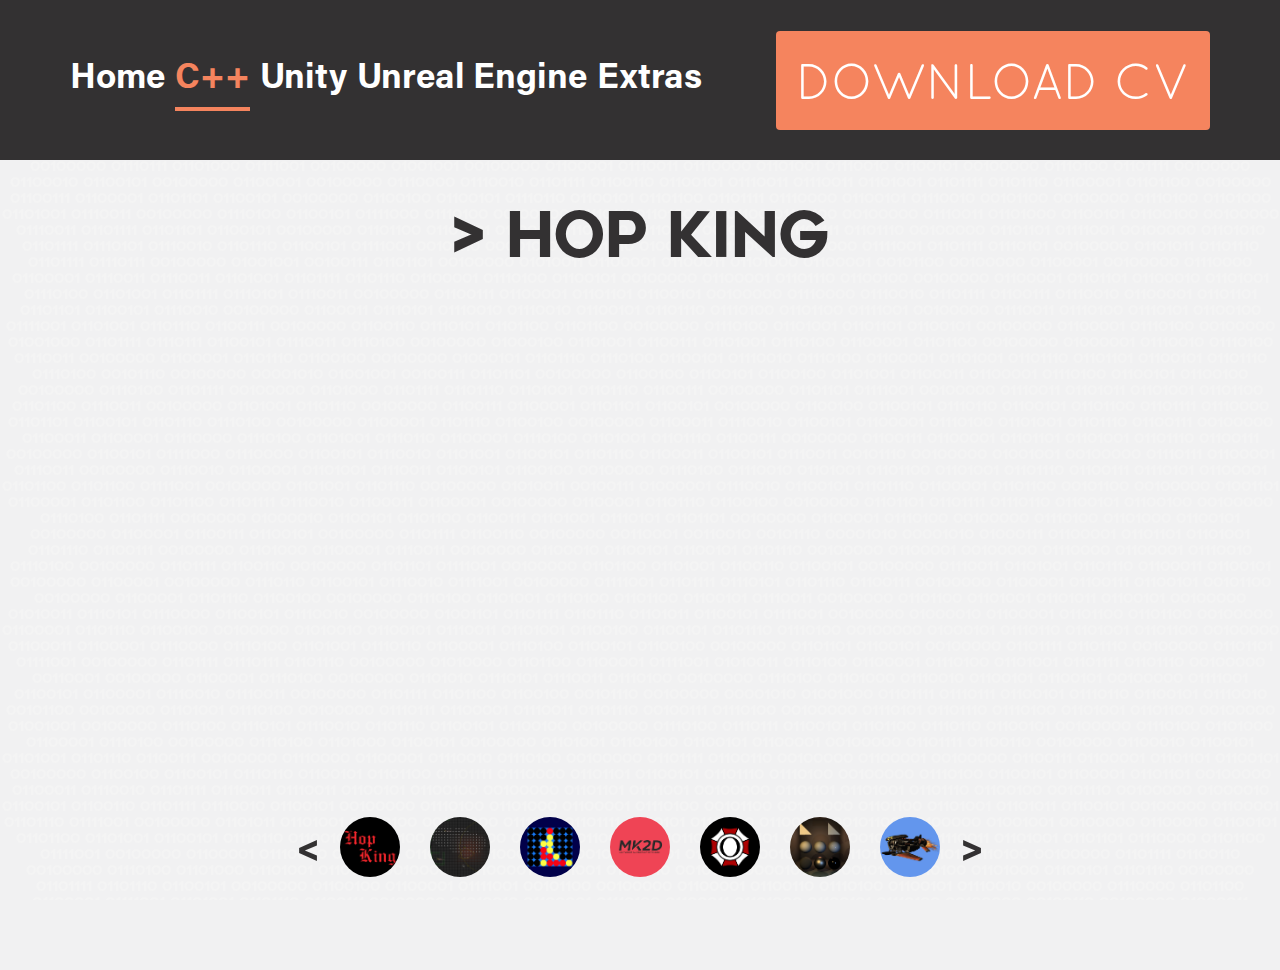
==== commit e84c2a5b: "Added bullet point to Hop King" ====
--- a/C++.html
+++ b/C++.html
@@ -70,7 +70,7 @@
                                 built using a lightweight SDL framework. Go and give it a try!
 
                             <h3>
-                                • 2D Collision<br>• Serialization (game & input)<br>• Input system
+                                • Game Porting <br>• 2D Collision<br>• Serialization (game & input)<br>• Input system
                             </h3>
                             </p>
                         <div class="tags">
--- a/css/style.css
+++ b/css/style.css
@@ -62,9 +62,9 @@
 }
 
 .background p {
-    color: #F8F8F9;
-    font-size: 24px;
-    font-family: 'quicksand';
+    color: #F4F4F4;
+    font-size: 14px;
+    font-family: 'Geometos';
     text-align: center;
 }
 
